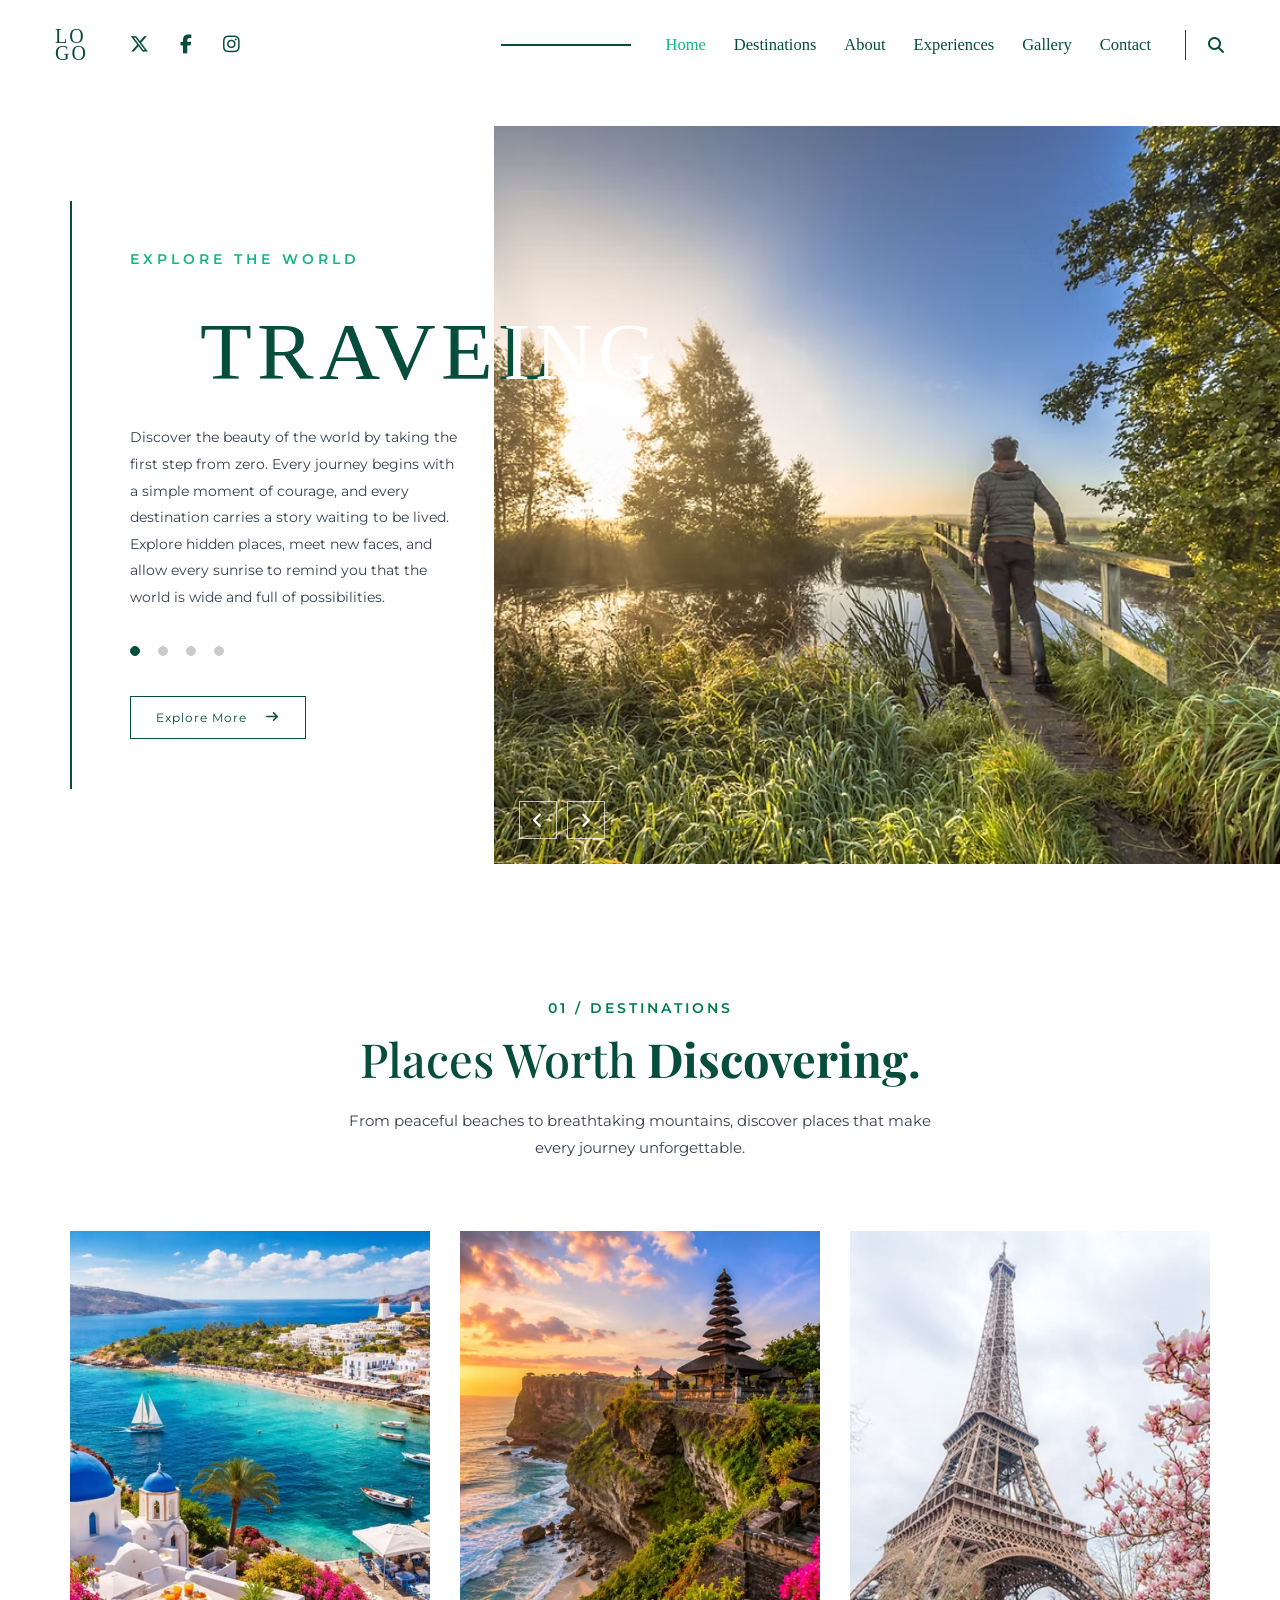
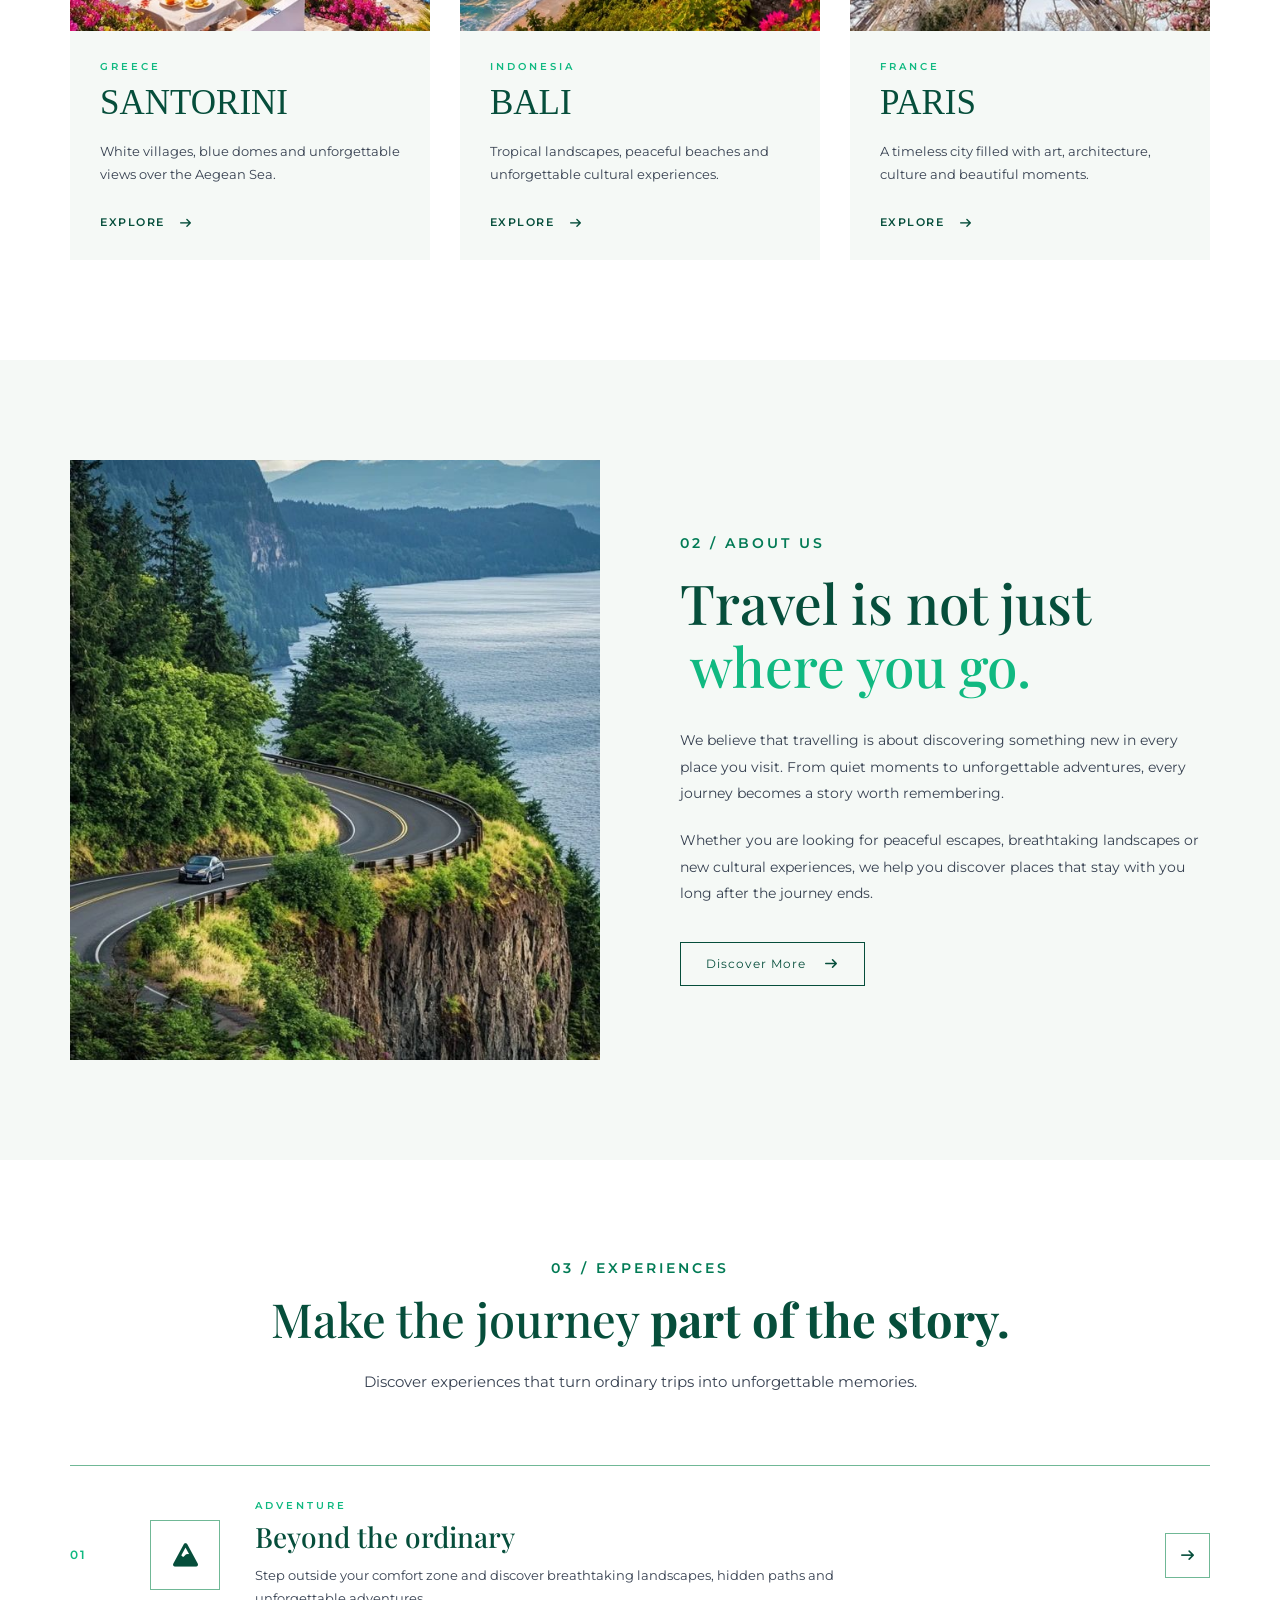
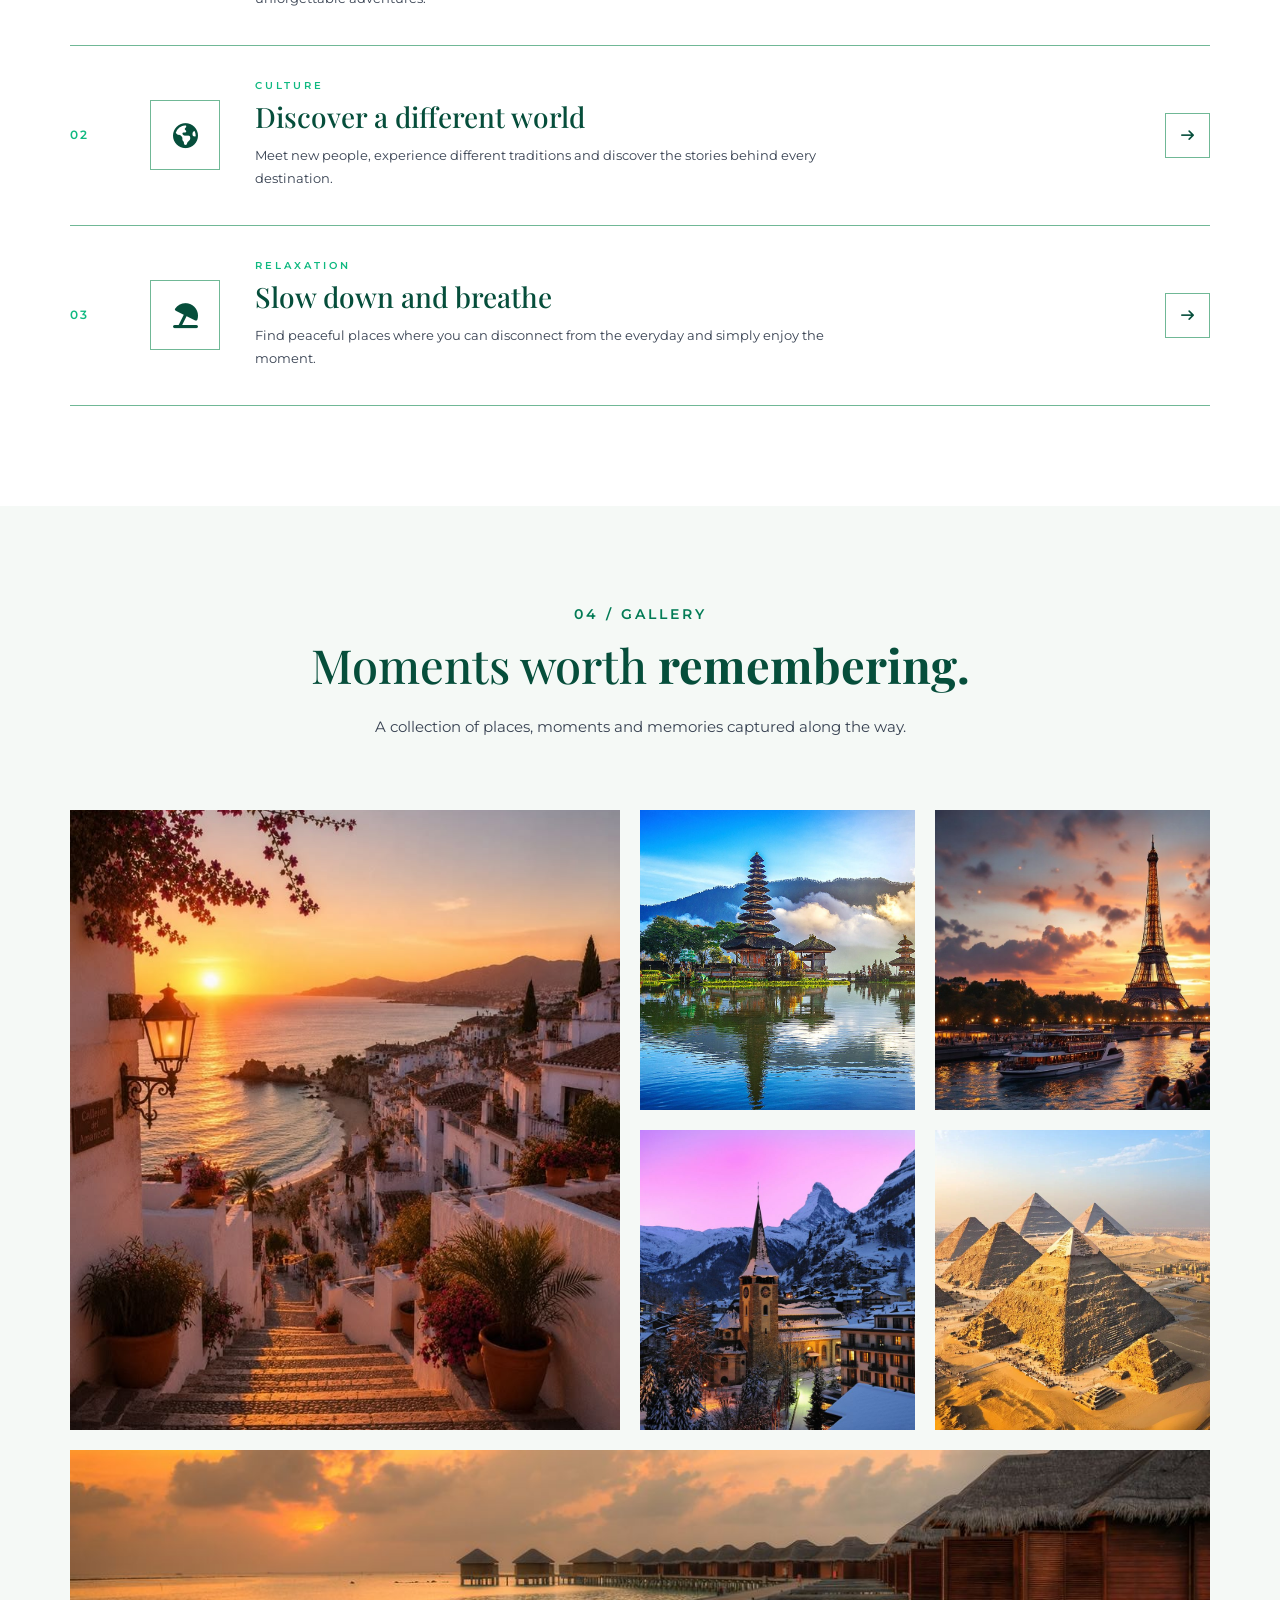
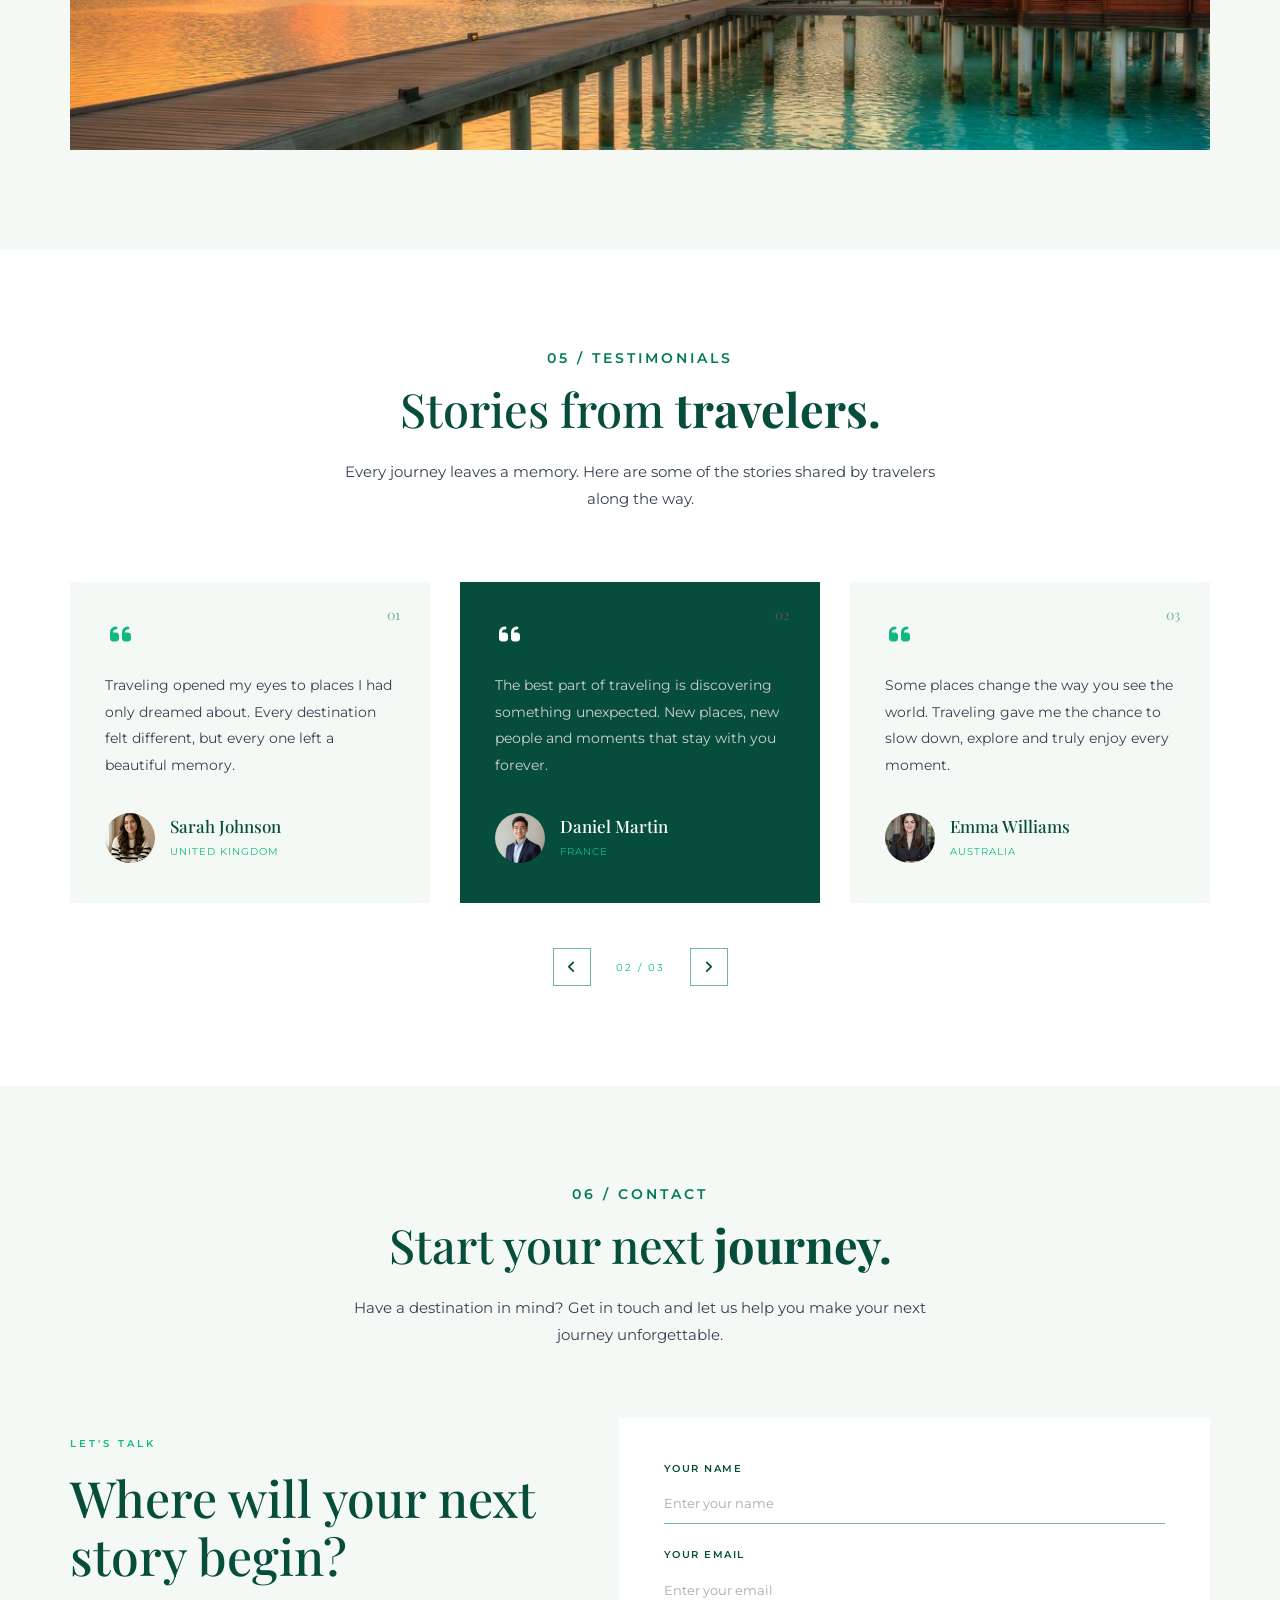
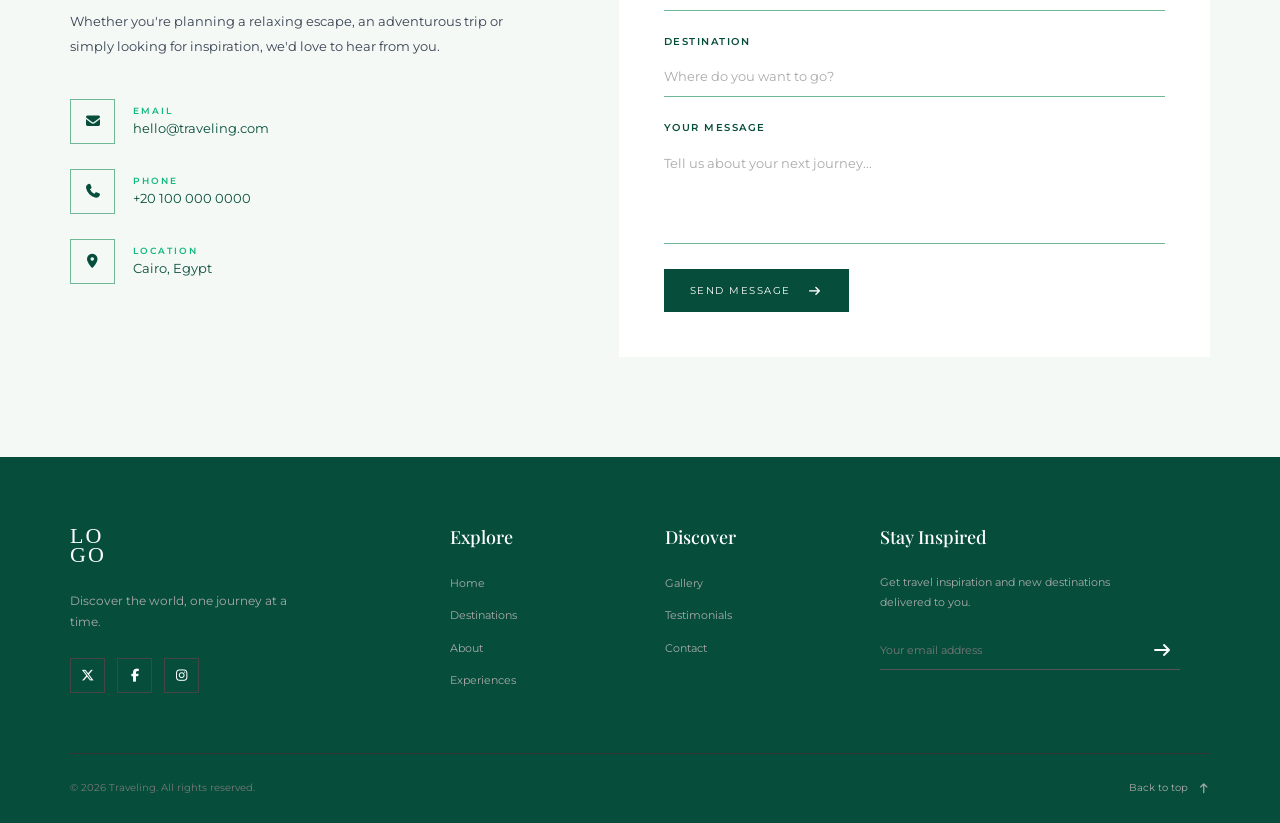
==== index.html @ 24642ce4 "Add files via upload" ====
<!DOCTYPE html>
<html lang="en">

<head>
    <meta charset="UTF-8">
    <meta name="description" content="Travelling Website - Explore the World">
    <meta name="viewport" content="width=device-width, initial-scale=1">
    <title>Travelling Website</title>
    <link rel="stylesheet" href="Css/normalize.css">
    <link rel="stylesheet" href="Css/all.min.css">
    <link rel="stylesheet" href="Css/style.css">
    <link rel="stylesheet" href="Css/mediaquery.css">
    <link rel="icon" href="images/flight.png">
    <link rel="preconnect" href="https://fonts.googleapis.com">
    <link rel="preconnect" href="https://fonts.gstatic.com" crossorigin>
    <link
        href="https://fonts.googleapis.com/css2?family=Montserrat:wght@400;500;600;700&family=Playfair+Display:wght@500;600;700&display=swap"
        rel="stylesheet">
</head>

<body>
    <!--Nav Bar-->
    <header>
        <div class="container">
            <div class="logo-bar">
                <a href="#" class="logo">LO<span>GO</span></a>
                <div class="social-menu">
                    <i class="fa-solid fa-bars social-toggle"></i>
                    <div class="social-icons">
                        <a href="#" aria-label="Twitter"><i class="fa-brands fa-x-twitter"></i></a>
                        <a href="#" aria-label="Facebook"><i class="fa-brands fa-facebook-f"></i></a>
                        <a href="#" aria-label="Instagram"><i class="fa-brands fa-instagram"></i></a>
                    </div>
                </div>
            </div>

            <nav>
                <i class="fa-solid fa-bars toggle-menu"></i>
                <ul>
                    <li><a href="#home" class="active">Home</a></li>
                    <li><a href="#destinations">Destinations</a></li>
                    <li><a href="#about">About</a></li>
                    <li><a href="#experiences">Experiences</a></li>
                    <li><a href="#gallery">Gallery</a></li>
                    <li><a href="#contact">Contact</a></li>
                </ul>
                <div class="search">
                    <i class="fas fa-search"></i>
                </div>
            </nav>
        </div>
    </header>

    <!--Landing-->
    <div class="landing" id="home">
        <div class="landing-content">
            <div class="landing-text">
                <span class="landing-subtitle">Explore the world</span>
                <h1>
                    <span class="travel-word">Travel</span><span class="ing-word">ing</span>
                </h1>
                <p>Discover the beauty of the world by taking the first step from zero. Every journey begins with a
                    simple moment of courage, and every destination carries a story waiting to be lived. Explore hidden
                    places, meet new faces, and allow every sunrise to remind you that the world is wide and full of
                    possibilities.</p>

                <ul class="bullets">
                    <li class="active"></li>
                    <li></li>
                    <li></li>
                    <li></li>
                </ul>

                <a href="#destinations" class="main-button">
                    Explore More
                    <i class="fas fa-arrow-right"></i>
                </a>
            </div>

            <div class="landing-image">
                <img src="images/Travel Photo2.avif" alt="Beautiful travel destination">
                <div class="image-arrows">
                    <i class="fas fa-angle-left change-background fa-2x"></i>
                    <i class="fas fa-angle-right change-background fa-2x"></i>
                </div>
            </div>
        </div>
    </div>

    <!--Destination-->
    <div class="destinations" id="destinations">
        <div class="container">
            <div class="main-heading">
                <span>01 / DESTINATIONS</span>
                <h2>Places Worth <strong>Discovering.</strong></h2>
                <p>From peaceful beaches to breathtaking mountains, discover places that make every journey
                    unforgettable.</p>
            </div>

            <div class="destinations-content">
                <div class="destination-card">
                    <div class="destination-image">
                        <img src="images/Santorini.jpg" alt="Santorini Greece">
                    </div>
                    <div class="destination-info">
                        <span>Greece</span>
                        <h3>Santorini</h3>
                        <p>White villages, blue domes and unforgettable views over the Aegean Sea.</p>
                        <a href="https://www.getyourguide.com/en-gb/santorini-l753/" target="_blank"
                            rel="noopener noreferrer">
                            Explore <i class="fas fa-arrow-right"></i>
                        </a>
                    </div>
                </div>

                <div class="destination-card">
                    <div class="destination-image">
                        <img src="images/Bali.jpg" alt="Bali Indonesia">
                    </div>
                    <div class="destination-info">
                        <span>Indonesia</span>
                        <h3>Bali</h3>
                        <p>Tropical landscapes, peaceful beaches and unforgettable cultural experiences.</p>
                        <a href="https://www.getyourguide.com/en-gb/bali-l347/" target="_blank"
                            rel="noopener noreferrer">
                            Explore <i class="fas fa-arrow-right"></i>
                        </a>
                    </div>
                </div>

                <div class="destination-card">
                    <div class="destination-image">
                        <img src="images/France.jpg" alt="Paris France">
                    </div>
                    <div class="destination-info">
                        <span>France</span>
                        <h3>Paris</h3>
                        <p>A timeless city filled with art, architecture, culture and beautiful moments.</p>
                        <a href="https://www.getyourguide.com/en-gb/paris-l16/" target="_blank"
                            rel="noopener noreferrer">
                            Explore <i class="fas fa-arrow-right"></i>
                        </a>
                    </div>
                </div>
            </div>
        </div>
    </div>

    <!--About-->
    <div class="about" id="about">
        <div class="container">
            <div class="about-content">
                <div class="about-image">
                    <img src="images/about.jpg" alt="Travel landscape">
                </div>
                <div class="about-text">
                    <span class="about-label">02 / ABOUT US</span>
                    <h2>Travel is not just <strong>where you go.</strong></h2>
                    <p>We believe that travelling is about discovering something new in every place you visit. From
                        quiet moments to unforgettable adventures, every journey becomes a story worth remembering.</p>
                    <p>Whether you are looking for peaceful escapes, breathtaking landscapes or new cultural
                        experiences, we help you discover places that stay with you long after the journey ends.</p>
                    <a href="#experiences" class="about-button">
                        Discover More <i class="fas fa-arrow-right"></i>
                    </a>
                </div>
            </div>
        </div>
    </div>

    <!--Experience-->
    <div class="experiences" id="experiences">
        <div class="container">
            <div class="main-heading">
                <span>03 / EXPERIENCES</span>
                <h2>Make the journey <strong>part of the story.</strong></h2>
                <p>Discover experiences that turn ordinary trips into unforgettable memories.</p>
            </div>
            <div class="experiences-content">
                <div class="experience-item">
                    <span class="experience-number">01</span>
                    <div class="experience-icon">
                        <i class="fas fa-mountain"></i>
                    </div>
                    <div class="experience-info">
                        <span>Adventure</span>
                        <h3>Beyond the ordinary</h3>
                        <p>Step outside your comfort zone and discover breathtaking landscapes, hidden paths and
                            unforgettable adventures.</p>
                    </div>
                    <a href="#" class="experience-arrow" aria-label="Read more about adventure">
                        <i class="fas fa-arrow-right"></i>
                    </a>
                </div>

                <div class="experience-item">
                    <span class="experience-number">02</span>
                    <div class="experience-icon">
                        <i class="fas fa-earth-americas"></i>
                    </div>
                    <div class="experience-info">
                        <span>Culture</span>
                        <h3>Discover a different world</h3>
                        <p>Meet new people, experience different traditions and discover the stories behind every
                            destination.</p>
                    </div>
                    <a href="#" class="experience-arrow" aria-label="Read more about culture">
                        <i class="fas fa-arrow-right"></i>
                    </a>
                </div>

                <div class="experience-item">
                    <span class="experience-number">03</span>
                    <div class="experience-icon">
                        <i class="fas fa-umbrella-beach"></i>
                    </div>
                    <div class="experience-info">
                        <span>Relaxation</span>
                        <h3>Slow down and breathe</h3>
                        <p>Find peaceful places where you can disconnect from the everyday and simply enjoy the moment.
                        </p>
                    </div>
                    <a href="#" class="experience-arrow" aria-label="Read more about relaxation">
                        <i class="fas fa-arrow-right"></i>
                    </a>
                </div>
            </div>
        </div>
    </div>

    <!--Gallery-->
    <div class="gallery" id="gallery">
        <div class="container">
            <div class="main-heading">
                <span>04 / GALLERY</span>
                <h2>Moments worth <strong>remembering.</strong></h2>
                <p>A collection of places, moments and memories captured along the way.</p>
            </div>

            <div class="gallery-content">
                <div class="gallery-item gallery-large">
                    <img src="images/gallery1.jpg" alt="Santorini Greece">
                    <div class="gallery-overlay">
                        <span>Greece</span>
                        <h3>Santorini</h3>
                        <i class="fas fa-arrow-right"></i>
                    </div>
                </div>

                <div class="gallery-item">
                    <img src="images/gallery2.jpg" alt="Bali Indonesia">
                    <div class="gallery-overlay">
                        <span>Indonesia</span>
                        <h3>Bali</h3>
                        <i class="fas fa-arrow-right"></i>
                    </div>
                </div>

                <div class="gallery-item">
                    <img src="images/gallery3.jpg" alt="Paris France">
                    <div class="gallery-overlay">
                        <span>France</span>
                        <h3>Paris</h3>
                        <i class="fas fa-arrow-right"></i>
                    </div>
                </div>

                <div class="gallery-item">
                    <img src="images/gallery4.jpg" alt="Swiss Alps Switzerland">
                    <div class="gallery-overlay">
                        <span>Switzerland</span>
                        <h3>Swiss Alps</h3>
                        <i class="fas fa-arrow-right"></i>
                    </div>
                </div>

                <div class="gallery-item">
                    <img src="images/gallery6.jpg" alt="Pyramids of Giza Egypt">
                    <div class="gallery-overlay">
                        <span>Egypt</span>
                        <h3>Pyramids of Giza</h3>
                        <i class="fas fa-arrow-right"></i>
                    </div>
                </div>

                <div class="gallery-item gallery-wide">
                    <img src="images/gallery5.jpg" alt="Maldives tropical beach">
                    <div class="gallery-overlay">
                        <span>Maldives</span>
                        <h3>Island Escape</h3>
                        <i class="fas fa-arrow-right"></i>
                    </div>
                </div>
            </div>
        </div>
    </div>

    <!--testimonials-->
    <div class="testimonials" id="testimonials">
        <div class="container">
            <div class="main-heading">
                <span>05 / TESTIMONIALS</span>
                <h2>Stories from <strong>travelers.</strong></h2>
                <p>Every journey leaves a memory. Here are some of the stories shared by travelers along the way.</p>
            </div>

            <div class="testimonials-content">
                <div class="testimonial-card">
                    <div class="testimonial-number">01</div>
                    <div class="testimonial-quote">
                        <i class="fas fa-quote-left"></i>
                    </div>
                    <p class="testimonial-text">Traveling opened my eyes to places I had only dreamed about. Every
                        destination felt different, but every one left a beautiful memory.</p>
                    <div class="testimonial-person">
                        <div class="testimonial-image">
                            <img src="images/sara.jpg" alt="Sarah Johnson">
                        </div>
                        <div class="testimonial-info">
                            <h3>Sarah Johnson</h3>
                            <span>United Kingdom</span>
                        </div>
                    </div>
                </div>

                <div class="testimonial-card active">
                    <div class="testimonial-number">02</div>
                    <div class="testimonial-quote">
                        <i class="fas fa-quote-left"></i>
                    </div>
                    <p class="testimonial-text">The best part of traveling is discovering something unexpected. New
                        places, new people and moments that stay with you forever.</p>
                    <div class="testimonial-person">
                        <div class="testimonial-image">
                            <img src="images/daniel.jpg" alt="Daniel Martin">
                        </div>
                        <div class="testimonial-info">
                            <h3>Daniel Martin</h3>
                            <span>France</span>
                        </div>
                    </div>
                </div>

                <div class="testimonial-card">
                    <div class="testimonial-number">03</div>
                    <div class="testimonial-quote">
                        <i class="fas fa-quote-left"></i>
                    </div>
                    <p class="testimonial-text">Some places change the way you see the world. Traveling gave me the
                        chance to slow down, explore and truly enjoy every moment.</p>
                    <div class="testimonial-person">
                        <div class="testimonial-image">
                            <img src="images/emma.jpg" alt="Emma Williams">
                        </div>
                        <div class="testimonial-info">
                            <h3>Emma Williams</h3>
                            <span>Australia</span>
                        </div>
                    </div>
                </div>
            </div>

            <div class="testimonial-arrows">
                <i class="fas fa-angle-left"></i>
                <span>02 / 03</span>
                <i class="fas fa-angle-right"></i>
            </div>
        </div>
    </div>

    <!--Contact-->
    <div class="contact" id="contact">
        <div class="container">
            <div class="main-heading">
                <span>06 / CONTACT</span>
                <h2>Start your next <strong>journey.</strong></h2>
                <p>Have a destination in mind? Get in touch and let us help you make your next journey unforgettable.
                </p>
            </div>

            <div class="contact-content">
                <div class="contact-info">
                    <span class="contact-label">LET'S TALK</span>
                    <h3>Where will your <strong>next story</strong> begin?</h3>
                    <p>Whether you're planning a relaxing escape, an adventurous trip or simply looking for inspiration,
                        we'd love to hear from you.</p>

                    <div class="contact-details">
                        <div class="contact-detail">
                            <div class="contact-icon">
                                <i class="fas fa-envelope"></i>
                            </div>
                            <div>
                                <span>Email</span>
                                <a href="mailto:hello@traveling.com">hello@traveling.com</a>
                            </div>
                        </div>

                        <div class="contact-detail">
                            <div class="contact-icon">
                                <i class="fas fa-phone"></i>
                            </div>
                            <div>
                                <span>Phone</span>
                                <a href="tel:+201000000000">+20 100 000 0000</a>
                            </div>
                        </div>

                        <div class="contact-detail">
                            <div class="contact-icon">
                                <i class="fas fa-location-dot"></i>
                            </div>
                            <div>
                                <span>Location</span>
                                <p>Cairo, Egypt</p>
                            </div>
                        </div>
                    </div>
                </div>

                <div class="contact-form">
                    <form>
                        <div class="form-group">
                            <label for="name">Your Name</label>
                            <input type="text" id="name" name="name" placeholder="Enter your name" required>
                        </div>

                        <div class="form-group">
                            <label for="email">Your Email</label>
                            <input type="email" id="email" name="email" placeholder="Enter your email" required>
                        </div>

                        <div class="form-group">
                            <label for="destination">Destination</label>
                            <input type="text" id="destination" name="destination"
                                placeholder="Where do you want to go?">
                        </div>

                        <div class="form-group">
                            <label for="message">Your Message</label>
                            <textarea id="message" name="message" rows="5"
                                placeholder="Tell us about your next journey..." required></textarea>
                        </div>

                        <button type="submit" class="contact-button">
                            Send Message <i class="fas fa-arrow-right"></i>
                        </button>
                    </form>
                </div>
            </div>
        </div>
    </div>

    <!--Footer-->
    <footer class="footer">
        <div class="container">
            <div class="footer-content">
                <div class="footer-brand">
                    <a href="#home" class="footer-logo">LO<span>GO</span></a>
                    <p>Discover the world, one journey at a time.</p>
                    <div class="footer-social">
                        <a href="#" aria-label="Twitter"><i class="fa-brands fa-x-twitter"></i></a>
                        <a href="#" aria-label="Facebook"><i class="fa-brands fa-facebook-f"></i></a>
                        <a href="#" aria-label="Instagram"><i class="fa-brands fa-instagram"></i></a>
                    </div>
                </div>

                <div class="footer-links">
                    <h3>Explore</h3>
                    <ul>
                        <li><a href="#home">Home</a></li>
                        <li><a href="#destinations">Destinations</a></li>
                        <li><a href="#about">About</a></li>
                        <li><a href="#experiences">Experiences</a></li>
                    </ul>
                </div>

                <div class="footer-links">
                    <h3>Discover</h3>
                    <ul>
                        <li><a href="#gallery">Gallery</a></li>
                        <li><a href="#testimonials">Testimonials</a></li>
                        <li><a href="#contact">Contact</a></li>
                    </ul>
                </div>

                <div class="footer-newsletter">
                    <h3>Stay Inspired</h3>
                    <p>Get travel inspiration and new destinations delivered to you.</p>
                    <form>
                        <div class="newsletter-input">
                            <input type="email" placeholder="Your email address" required>
                            <button type="submit" aria-label="Subscribe">
                                <i class="fas fa-arrow-right"></i>
                            </button>
                        </div>
                    </form>
                </div>
            </div>

            <div class="footer-bottom">
                <p>&copy; 2026 Traveling. All rights reserved.</p>
                <a href="#home">Back to top <i class="fas fa-arrow-up"></i></a>
            </div>
        </div>
    </footer>

</body>

</html>
---- Css/style.css ----
* {
  margin: 0;
  padding: 0;
  box-sizing: border-box;
}

:root {
  --main-color: #027b55;
  --second-color: #10B981;
  --dark-color: #064E3B;
  --text-color: #374151;
  --white-color: #ffffff;
  --section-background: #f5f9f6;
  --border-color: #70b896;
  --light-gray: #DCFCE7;
  --main-duration: 0.3s;
  --section-padding: 100px;
}

html {
  scroll-behavior: smooth;
}

body {
  font-family: "Montserrat", sans-serif;
  color: var(--dark-color);
  background-color: var(--white-color);
}

a {
  text-decoration: none;
}

ul {
  list-style: none;
  margin: 0;
  padding: 0;
}

button,
input,
textarea {
  font-family: inherit;
}

.container {
  padding-left: 15px;
  padding-right: 15px;
  margin-left: auto;
  margin-right: auto;
  max-width: 100%;
}

.main-heading {
  text-align: center;
  margin-bottom: 70px;
}

.main-heading>span {
  display: block;
  color: var(--main-color);
  font-size: 14px;
  font-weight: 600;
  letter-spacing: 3px;
  margin-bottom: 15px;
}

.main-heading h2 {
  color: var(--dark-color);
  font-family: "Playfair Display", serif;
  font-size: 47px;
  font-weight: 500;
  line-height: 1.2;
  margin-bottom: 20px;
}

.main-heading p {
  color: var(--text-color);
  max-width: 600px;
  margin-left: auto;
  margin-right: auto;
  font-size: 15px;
  line-height: 1.8;
}

header {
  width: 100%;
  position: absolute;
  top: 0;
  left: 0;
  z-index: 9999;
}

header .container {
  min-height: 90px;
  display: flex;
  justify-content: space-between;
  align-items: center;
}

header .logo-bar {
  display: flex;
  align-items: center;
  gap: 40px;
}

header .logo {
  color: var(--dark-color);
  font-family: "Times New Roman", serif;
  font-size: 20px;
  line-height: 0.85;
  letter-spacing: 2px;
}

header .logo span {
  display: block;
}

header .social-icons {
  display: flex;
  align-items: center;
  gap: 22px;
}

header .social-icons a {
  color: var(--dark-color);
  font-size: 19px;
  transition: var(--main-duration);
}

header .social-icons a:hover {
  color: var(--second-color);
}

header .social-menu .social-toggle {
  display: none;
}

header nav {
  display: flex;
  align-items: center;
}

header nav ul {
  display: flex;
  align-items: center;
}

header nav ul li a {
  display: block;
  color: var(--dark-color);
  font-family: "Times New Roman", serif;
  font-size: 16.5px;
  padding: 35px 14px;
  position: relative;
  transition: var(--main-duration);
}

header nav ul li a:hover,
header nav ul li a.active {
  color: var(--second-color);
}

header nav::before {
  content: "";
  width: 130px;
  height: 1.5px;
  background-color: var(--dark-color);
  margin-right: 20px;
}

header nav .search {
  width: 40px;
  height: 30px;
  margin-left: 20px;
  padding-left: 20px;
  border-left: 1px solid var(--dark-color);
  display: flex;
  justify-content: flex-end;
  align-items: center;
}

header nav .search i {
  color: var(--dark-color);
  font-size: 16px;
  transition: var(--main-duration);
}

header nav .search i:hover {
  color: var(--second-color);
}

header nav .toggle-menu {
  display: none;
}

.landing {
  min-height: 100vh;
  padding-top: 90px;
  overflow: hidden;
  position: relative;
}

.landing .landing-content {
  width: calc(100% - 70px);
  margin-left: 70px;
  min-height: calc(100vh - 90px);
  display: flex;
  align-items: center;
  position: relative;
  z-index: 2;
}

.landing-text {
  width: 35%;
  max-width: 35%;
  margin-left: 0;
  padding-left: 60px;
  padding-right: 30px;
  position: relative;
  z-index: 5;
}

.landing-content .landing-text::before {
  content: "";
  width: 1.5px;
  height: calc(100% + 100px);
  position: absolute;
  left: 0;
  top: -50px;
  background-color: var(--dark-color);
  z-index: 6;
}

.landing-subtitle {
  display: block;
  color: var(--second-color);
  margin-bottom: 20px;
  font-size: 14px;
  text-transform: uppercase;
  font-weight: 600;
  letter-spacing: 4px;
}

.landing-text h1 {
  color: var(--dark-color);
  padding-left: 70px;
  font-size: 100px;
  font-weight: 400;
  line-height: 0.8;
  letter-spacing: 5px;
  font-family: "Times New Roman", serif;
  text-transform: uppercase;
  position: relative;
  margin-bottom: 40px;
  z-index: 5;
  white-space: nowrap;
}

.landing-text h1 .travel-word {
  color: var(--dark-color);
  display: inline-block;
  transform: scaleX(1.06);
  transform-origin: left center;
}

.landing-text h1 .ing-word {
  color: var(--white-color);
  position: absolute;
  left: calc(40px + 100%);
  top: 0;
  z-index: 10;
  pointer-events: none;
}

.landing-text p {
  color: var(--text-color);
  width: 100%;
  margin-bottom: 35px;
  max-width: 470px;
  font-size: 14px;
  line-height: 1.9;
}

.landing .bullets {
  display: flex;
  align-items: center;
  gap: 18px;
  margin-bottom: 40px;
}

.landing .bullets li {
  width: 10px;
  height: 10px;
  background-color: #cacaca;
  border: 1px solid #cacaca;
  border-radius: 50%;
  transition: var(--main-duration);
}

.landing .bullets li.active {
  background-color: var(--dark-color);
  border-color: var(--dark-color);
}

.landing .main-button {
  display: inline-flex;
  align-items: center;
  gap: 18px;
  color: var(--dark-color);
  background-color: transparent;
  border: 1px solid var(--dark-color);
  padding: 14px 25px;
  font-size: 12px;
  letter-spacing: 1px;
  transition: var(--main-duration);
}

.landing .main-button i {
  font-size: 12px;
  transition: var(--main-duration);
}

.landing .main-button:hover {
  background-color: var(--dark-color);
  color: var(--white-color);
  border-color: transparent;
  box-shadow: 0 0 10px rgba(17, 17, 17, 0.5);
}

.landing .main-button:hover i {
  transform: translateX(5px);
}

.landing .landing-image {
  width: 65%;
  height: 82vh;
  position: relative;
  z-index: 1;
  overflow: hidden;
  margin-left: auto;
}

.landing-image img {
  width: 100%;
  height: 100%;
  display: block;
  object-fit: cover;
}

.landing-image .image-arrows {
  position: absolute;
  bottom: 25px;
  left: 25px;
  display: flex;
  align-items: center;
  gap: 10px;
  z-index: 2;
}

.landing-image .image-arrows i {
  width: 38px;
  height: 38px;
  display: flex;
  justify-content: center;
  align-items: center;
  color: var(--white-color);
  border: 1px solid rgba(255, 255, 255, 0.7);
  font-size: 18px;
  cursor: pointer;
  transition: var(--main-duration);
}

.landing-image .image-arrows i:hover {
  background-color: var(--white-color);
  color: var(--dark-color);
}

/* Destinations */
.destinations {
  padding-top: var(--section-padding);
  padding-bottom: var(--section-padding);
  background-color: var(--white-color);
}

.destinations .container {
  width: 1170px;
}

.destinations-content {
  display: flex;
  align-items: stretch;
  gap: 30px;
}

.destination-card {
  width: calc((100% - 60px) / 3);
  background-color: var(--section-background);
  position: relative;
  overflow: hidden;
  transition: var(--main-duration);
}

.destination-card:hover {
  transform: translateY(-8px);
}

.destination-image {
  width: 100%;
  height: 400px;
  overflow: hidden;
}

.destination-image img {
  width: 100%;
  height: 100%;
  display: block;
  object-fit: cover;
  transition: 0.5s;
}

.destination-card:hover .destination-image img {
  transform: scale(1.05);
}

.destination-info {
  padding: 30px;
}

.destination-info>span {
  display: block;
  color: var(--second-color);
  font-size: 10px;
  font-weight: 600;
  letter-spacing: 3px;
  text-transform: uppercase;
  margin-bottom: 12px;
}

.destination-info h3 {
  color: var(--dark-color);
  font-family: "Times New Roman", serif;
  font-size: 35px;
  font-weight: 400;
  line-height: 1;
  text-transform: uppercase;
  margin-bottom: 20px;
}

.destination-info p {
  color: var(--text-color);
  font-size: 13px;
  line-height: 1.8;
  margin-bottom: 25px;
}

.destination-info a {
  display: inline-flex;
  align-items: center;
  gap: 15px;
  color: var(--dark-color);
  font-size: 11px;
  font-weight: 600;
  letter-spacing: 1.5px;
  text-transform: uppercase;
  transition: var(--main-duration);
}

.destination-info a i {
  font-size: 11px;
  transition: var(--main-duration);
}

.destination-info a:hover {
  color: var(--second-color);
}

.destination-info a:hover i {
  transform: translateX(5px);
}

/* About */
.about {
  padding-top: var(--section-padding);
  padding-bottom: var(--section-padding);
  background-color: var(--section-background);
  overflow: hidden;
}

.about .container {
  width: 1170px;
}

.about-content {
  display: flex;
  align-items: center;
  gap: 80px;
}

.about-image {
  width: 50%;
  height: 600px;
  position: relative;
  overflow: hidden;
}

.about-image img {
  width: 100%;
  height: 100%;
  display: block;
  object-fit: cover;
  transition: 0.5s;
}

.about-image:hover img {
  transform: scale(1.04);
}

.about-text {
  width: 50%;
}

.about-label {
  display: block;
  color: var(--main-color);
  font-size: 14px;
  font-weight: 600;
  letter-spacing: 3px;
  margin-bottom: 20px;
}

.about-text h2 {
  color: var(--dark-color);
  font-family: "Playfair Display", serif;
  font-size: 55px;
  font-weight: 500;
  line-height: 1.15;
  margin-bottom: 30px;
}

.about-text h2 strong {
  font-weight: 500;
  padding-left: 10px;
  color: var(--second-color);
}

.about-text p {
  color: var(--text-color);
  font-size: 14px;
  line-height: 1.9;
  margin-bottom: 20px;
  max-width: 520px;
}

.about-button {
  display: inline-flex;
  align-items: center;
  gap: 18px;
  margin-top: 15px;
  padding: 14px 25px;
  border: 1px solid var(--dark-color);
  color: var(--dark-color);
  font-size: 12px;
  letter-spacing: 1px;
  transition: var(--main-duration);
}

.about-button i {
  font-size: 12px;
  transition: var(--main-duration);
}

.about-button:hover {
  background-color: var(--dark-color);
  color: var(--white-color);
}

.about-button:hover i {
  transform: translateX(5px);
}

/* Experiences */
.experiences {
  padding-top: var(--section-padding);
  padding-bottom: var(--section-padding);
  background-color: var(--white-color);
}

.experiences .container {
  width: 1170px;
}

.experiences-content {
  border-top: 1px solid var(--border-color);
}

.experience-item {
  min-height: 180px;
  display: flex;
  align-items: center;
  gap: 35px;
  padding: 30px 0;
  border-bottom: 1px solid var(--border-color);
  position: relative;
  transition: var(--main-duration);
}

.experience-number {
  width: 45px;
  color: var(--second-color);
  font-size: 12px;
  font-weight: 600;
  letter-spacing: 2px;
}

.experience-icon {
  width: 70px;
  height: 70px;
  flex-shrink: 0;
  display: flex;
  justify-content: center;
  align-items: center;
  border: 1px solid var(--border-color);
  color: var(--dark-color);
  font-size: 25px;
  transition: var(--main-duration);
}

.experience-info {
  flex: 1;
}

.experience-info>span {
  display: block;
  color: var(--second-color);
  font-size: 10px;
  font-weight: 600;
  letter-spacing: 3px;
  text-transform: uppercase;
  margin-bottom: 10px;
}

.experience-info h3 {
  color: var(--dark-color);
  font-family: "Playfair Display", serif;
  font-size: 28px;
  font-weight: 500;
  margin-bottom: 10px;
}

.experience-info p {
  color: var(--text-color);
  max-width: 600px;
  font-size: 13px;
  line-height: 1.8;
}

.experience-arrow {
  width: 45px;
  height: 45px;
  flex-shrink: 0;
  display: flex;
  justify-content: center;
  align-items: center;
  border: 1px solid var(--border-color);
  color: var(--dark-color);
  transition: var(--main-duration);
}

.experience-arrow i {
  font-size: 13px;
  transition: var(--main-duration);
}

.experience-item:hover .experience-icon {
  background-color: var(--dark-color);
  color: var(--white-color);
  border-color: var(--dark-color);
}

.experience-item:hover .experience-arrow {
  background-color: var(--dark-color);
  color: var(--white-color);
  border-color: var(--dark-color);
}

.experience-item:hover .experience-arrow i {
  transform: translateX(4px);
}

/* Gallery */
.gallery {
  padding-top: var(--section-padding);
  padding-bottom: var(--section-padding);
  background-color: var(--section-background);
  overflow: hidden;
}

.gallery .container {
  width: 1170px;
}

.gallery-content {
  display: grid;
  grid-template-columns: 2fr 1fr 1fr;
  grid-template-rows: repeat(3, 300px);
  gap: 20px;
}

.gallery-item {
  position: relative;
  overflow: hidden;
  background-color: var(--light-gray);
}

.gallery-item.gallery-large {
  grid-row: span 2;
}

.gallery-item.gallery-wide {
  grid-column: 1 / -1;
}

.gallery-item img {
  width: 100%;
  height: 100%;
  display: block;
  object-fit: cover;
  transition: 0.6s;
}

.gallery-overlay {
  position: absolute;
  left: 0;
  bottom: 0;
  width: 100%;
  padding: 25px;
  background: linear-gradient(transparent, rgba(0, 0, 0, 0.75));
  color: var(--white-color);
  transform: translateY(100%);
  transition: var(--main-duration);
}

.gallery-item:hover .gallery-overlay {
  transform: translateY(0);
}

.gallery-item:hover img {
  transform: scale(1.06);
}

.gallery-overlay span {
  display: block;
  font-size: 9px;
  font-weight: 600;
  letter-spacing: 3px;
  text-transform: uppercase;
  margin-bottom: 8px;
}

.gallery-overlay h3 {
  font-family: "Playfair Display", serif;
  font-size: 25px;
  font-weight: 500;
  margin-bottom: 10px;
}

.gallery-overlay i {
  font-size: 12px;
  transition: var(--main-duration);
}

.gallery-item:hover .gallery-overlay i {
  transform: translateX(5px);
}

/* Testimonials */
.testimonials {
  padding-top: var(--section-padding);
  padding-bottom: var(--section-padding);
  background-color: var(--white-color);
  overflow: hidden;
}

.testimonials .container {
  width: 1170px;
}

.testimonials-content {
  display: flex;
  gap: 30px;
  align-items: stretch;
}

.testimonial-card {
  width: calc((100% - 60px) / 3);
  padding: 40px 35px;
  background-color: var(--section-background);
  position: relative;
  transition: var(--main-duration);
}

.testimonial-card.active {
  background-color: var(--dark-color);
  color: var(--white-color);
}

.testimonial-card:hover {
  transform: translateY(-8px);
}

.testimonial-number {
  position: absolute;
  top: 25px;
  right: 30px;
  color: var(--border-color);
  font-family: "Playfair Display", serif;
  font-size: 14px;
}

.testimonial-card.active .testimonial-number {
  color: #555555;
}

.testimonial-quote {
  margin-bottom: 25px;
}

.testimonial-quote i {
  color: var(--second-color);
  font-size: 24px;
}

.testimonial-card.active .testimonial-quote i {
  color: var(--white-color);
}

.testimonial-text {
  color: var(--text-color);
  font-size: 14px;
  line-height: 1.9;
  margin-bottom: 35px;
}

.testimonial-card.active .testimonial-text {
  color: #d0d0d0;
}

.testimonial-person {
  display: flex;
  align-items: center;
  gap: 15px;
}

.testimonial-image {
  width: 50px;
  height: 50px;
  flex-shrink: 0;
  overflow: hidden;
  border-radius: 50%;
}

.testimonial-image img {
  width: 100%;
  height: 100%;
  display: block;
  object-fit: cover;
}

.testimonial-info h3 {
  color: var(--dark-color);
  font-family: "Playfair Display", serif;
  font-size: 17px;
  font-weight: 500;
  margin-bottom: 5px;
}

.testimonial-card.active .testimonial-info h3 {
  color: var(--white-color);
}

.testimonial-info span {
  color: var(--second-color);
  font-size: 10px;
  letter-spacing: 1px;
  text-transform: uppercase;
}

.testimonial-arrows {
  margin-top: 45px;
  display: flex;
  align-items: center;
  justify-content: center;
  gap: 25px;
}

.testimonial-arrows i {
  width: 38px;
  height: 38px;
  border: 1px solid var(--border-color);
  display: flex;
  justify-content: center;
  align-items: center;
  color: var(--dark-color);
  font-size: 14px;
  cursor: pointer;
  transition: var(--main-duration);
}

.testimonial-arrows i:hover {
  background-color: var(--dark-color);
  color: var(--white-color);
}

.testimonial-arrows span {
  color: var(--second-color);
  font-size: 10px;
  letter-spacing: 2px;
}

/* Contact */
.contact {
  padding-top: var(--section-padding);
  padding-bottom: var(--section-padding);
  background-color: var(--section-background);
  overflow: hidden;
}

.contact .container {
  width: 1170px;
}

.contact-content {
  display: flex;
  align-items: stretch;
  gap: 70px;
}

.contact-info {
  width: 45%;
  padding: 20px 0;
}

.contact-label {
  display: block;
  color: var(--second-color);
  font-size: 10px;
  font-weight: 600;
  letter-spacing: 3px;
  margin-bottom: 20px;
}

.contact-info h3 {
  color: var(--dark-color);
  font-family: "Playfair Display", serif;
  font-size: 50px;
  font-weight: 500;
  line-height: 1.15;
  margin-bottom: 25px;
}

.contact-info h3 strong {
  font-weight: 500;
}

.contact-info>p {
  color: var(--text-color);
  max-width: 480px;
  font-size: 13px;
  line-height: 1.9;
  margin-bottom: 40px;
}

.contact-details {
  display: flex;
  flex-direction: column;
  gap: 25px;
}

.contact-detail {
  display: flex;
  align-items: center;
  gap: 18px;
}

.contact-icon {
  width: 45px;
  height: 45px;
  border: 1px solid var(--border-color);
  display: flex;
  justify-content: center;
  align-items: center;
  flex-shrink: 0;
}

.contact-icon i {
  color: var(--dark-color);
  font-size: 14px;
}

.contact-detail>div:last-child {
  display: flex;
  flex-direction: column;
  gap: 5px;
}

.contact-detail span {
  color: var(--second-color);
  font-size: 9px;
  font-weight: 600;
  letter-spacing: 2px;
  text-transform: uppercase;
}

.contact-detail a,
.contact-detail p {
  color: var(--dark-color);
  font-size: 13px;
  margin: 0;
  transition: var(--main-duration);
}

.contact-detail a:hover {
  color: var(--second-color);
}

.contact-form {
  width: 55%;
  background-color: var(--white-color);
  padding: 45px;
}

.contact-form form {
  display: flex;
  flex-direction: column;
  gap: 25px;
}

.form-group {
  display: flex;
  flex-direction: column;
  gap: 10px;
}

.form-group label {
  color: var(--dark-color);
  font-size: 10px;
  font-weight: 600;
  letter-spacing: 1.5px;
  text-transform: uppercase;
}

.form-group input,
.form-group textarea {
  width: 100%;
  border: none;
  border-bottom: 1px solid var(--border-color);
  outline: none;
  padding: 12px 0;
  color: var(--dark-color);
  background-color: transparent;
  font-size: 13px;
  transition: var(--main-duration);
}

.form-group textarea {
  min-height: 100px;
  resize: none;
}

.form-group input::placeholder,
.form-group textarea::placeholder {
  color: #aaaaaa;
}

.form-group input:focus,
.form-group textarea:focus {
  border-color: var(--dark-color);
}

.contact-button {
  width: fit-content;
  display: inline-flex;
  align-items: center;
  gap: 18px;
  color: var(--white-color);
  background-color: var(--dark-color);
  border: 1px solid var(--dark-color);
  padding: 15px 25px;
  font-family: inherit;
  font-size: 10px;
  letter-spacing: 1.5px;
  text-transform: uppercase;
  cursor: pointer;
  transition: var(--main-duration);
}

.contact-button i {
  font-size: 11px;
  transition: var(--main-duration);
}

.contact-button:hover {
  background-color: var(--second-color);
  border-color: var(--second-color);
}

.contact-button:hover i {
  transform: translateX(5px);
}

/* Footer */
.footer {
  padding-top: 70px;
  background-color: var(--dark-color);
  color: var(--white-color);
}

.footer .container {
  width: 1170px;
}

.footer-content {
  display: flex;
  justify-content: space-between;
  gap: 50px;
  padding-bottom: 60px;
}

.footer-brand {
  width: 30%;
}

.footer-logo {
  display: inline-block;
  color: var(--white-color);
  font-family: "Times New Roman", serif;
  font-size: 22px;
  line-height: 0.85;
  letter-spacing: 2px;
  margin-bottom: 25px;
}

.footer-logo span {
  display: block;
}

.footer-brand>p {
  max-width: 220px;
  color: #aaaaaa;
  font-size: 12px;
  line-height: 1.8;
  margin-bottom: 25px;
}

.footer-social {
  display: flex;
  align-items: center;
  gap: 12px;
}

.footer-social a {
  width: 35px;
  height: 35px;
  border: 1px solid #444444;
  display: flex;
  justify-content: center;
  align-items: center;
  color: var(--white-color);
  font-size: 13px;
  transition: var(--main-duration);
}

.footer-social a:hover {
  background-color: var(--white-color);
  color: var(--dark-color);
}

.footer-links {
  width: 15%;
}

.footer-links h3,
.footer-newsletter h3 {
  color: var(--white-color);
  font-family: "Playfair Display", serif;
  font-size: 18px;
  font-weight: 500;
  margin-bottom: 25px;
}

.footer-links ul {
  display: flex;
  flex-direction: column;
  gap: 14px;
}

.footer-links ul li a {
  color: #aaaaaa;
  font-size: 11px;
  transition: var(--main-duration);
}

.footer-links ul li a:hover {
  color: var(--white-color);
  padding-left: 5px;
}

.footer-newsletter {
  width: 30%;
}

.footer-newsletter>p {
  color: #aaaaaa;
  font-size: 11px;
  line-height: 1.8;
  max-width: 270px;
  margin-bottom: 20px;
}

.newsletter-input {
  width: 100%;
  max-width: 300px;
  display: flex;
  border-bottom: 1px solid #555555;
}

.newsletter-input input {
  width: 100%;
  border: none;
  outline: none;
  background-color: transparent;
  color: var(--white-color);
  padding: 12px 0;
  font-family: inherit;
  font-size: 11px;
}

.newsletter-input input::placeholder {
  color: #777777;
}

.newsletter-input button {
  width: 40px;
  border: none;
  background-color: transparent;
  color: var(--white-color);
  cursor: pointer;
  transition: var(--main-duration);
}

.newsletter-input button:hover {
  transform: translateX(5px);
}

.footer-bottom {
  min-height: 70px;
  border-top: 1px solid #333333;
  display: flex;
  justify-content: space-between;
  align-items: center;
}

.footer-bottom p {
  color: #777777;
  font-size: 10px;
}

.footer-bottom>a {
  display: flex;
  align-items: center;
  gap: 10px;
  color: #aaaaaa;
  font-size: 10px;
  transition: var(--main-duration);
}

.footer-bottom>a:hover {
  color: var(--white-color);
}

.footer-bottom>a i {
  font-size: 10px;
}
---- Css/mediaquery.css ----
/*Container*/
@media (min-width: 768px) {
  .container {
    width: 750px;
  }
}

@media (min-width: 992px) {
  .container {
    width: 970px;
  }
}

@media (min-width: 1200px) {
  .container {
    width: 1170px;
  }
}

@media (max-width: 991px) {
  .container {
    width: calc(100% - 30px);
  }
}

/*Main-heading*/
@media (min-width: 992px) and (max-width: 1199px) {
  .main-heading {
    margin-bottom: 60px;
  }

  .main-heading>span {
    font-size: 13px;
  }

  .main-heading h2 {
    font-size: 42px;
  }

  .main-heading p {
    font-size: 13px;
  }
}

@media (min-width: 768px) and (max-width: 991px) {
  .main-heading {
    margin-bottom: 50px;
  }

  .main-heading>span {
    font-size: 11px;
    letter-spacing: 3px;
  }

  .main-heading h2 {
    font-size: 38px;
  }

  .main-heading p {
    font-size: 13px;
  }
}

@media (max-width: 767px) {
  .main-heading {
    margin-bottom: 40px;
  }

  .main-heading>span {
    font-size: 10px;
    letter-spacing: 3px;
    margin-bottom: 12px;
  }

  .main-heading h2 {
    font-size: 34px;
    margin-bottom: 20px;
  }

  .main-heading p {
    font-size: 12px;
    line-height: 1.8;
  }
}



/*Landing*/
@media (min-width: 1200px) {
  header .container {
    width: calc(100% - 80px);
    max-width: 1700px;
  }
}

@media (min-width: 992px) and (max-width: 1199px) {
  header .container {
    width: calc(100% - 50px);
  }

  header .logo-bar {
    gap: 25px;
  }

  header .social-icons {
    gap: 18px;
  }

  header nav::before {
    width: 80px;
  }

  header nav ul li a {
    padding-left: 10px;
    padding-right: 10px;
  }
}

@media (max-width: 991px) {
  header .container {
    min-height: 75px;
  }

  header .logo-bar {
    display: flex;
    align-items: center;
    gap: 20px;
  }

  header .social-menu {
    display: block;
    position: relative;
  }

  header .social-menu .social-toggle {
    display: block;
    color: var(--dark-color);
    font-size: 21px;
    cursor: pointer;
  }

  header .social-menu .social-icons {
    display: none;
    position: absolute;
    top: 35px;
    left: 0;
    width: 120px;
    padding: 15px 0;
    background-color: var(--white-color);
    border: 1px solid var(--border-color);
    box-shadow: 0 5px 20px rgba(0, 0, 0, 0.1);
    flex-direction: row;
   justify-content: center;
    gap: 18px;
    z-index: 9999;
  }

  header .social-menu .social-toggle:hover+.social-icons {
    display: flex;
  }

  header .social-menu .social-icons a {
    color: var(--dark-color);
    font-size: 17px;
  }

  header .social-menu .social-icons a:hover {
    color: var(--second-color);
  }

  header nav {
    display: flex;
    align-items: center;
  }

  header nav::before,
  header nav ul,
  header nav .search {
    display: none;
  }

  header nav .toggle-menu {
    display: block;
    color: var(--dark-color);
    font-size: 22px;
    cursor: pointer;
  }

  header nav .toggle-menu:hover+ul {
    display: flex;
    flex-direction: column;
    position: absolute;
    right: 0;
    top: 65px;
    width: 210px;
    background-color: var(--white-color);
    border: 1px solid var(--border-color);
    box-shadow: 0 5px 20px rgba(0, 0, 0, 0.1);
    z-index: 9999;
  }

  header nav ul li {
    width: 100%;
  }

  header nav ul li a {
    width: 100%;
    padding: 15px 20px;
    font-size: 15px;
  }

  header nav ul li a::after {
    display: none;
  }
}

@media (max-width: 676px) {
  header .container {
    min-height: 70px;
  }

  header .logo {
    font-size: 18px;
  }

  header .logo span {
    font-size: 18px;
  }

  header .social-menu .social-toggle,
  header nav .toggle-menu {
    font-size: 20px;
  }

  header .social-menu .social-icons {
    top: 32px;
  }

  header nav .toggle-menu:hover+ul {
    top: 60px;
    width: 190px;
  }
}

/*Landing*/
@media (max-width: 1400px) {
  .landing-text h1 {
    font-size: 80px;
  }
}

@media (max-width: 1200px) {
  .landing-text {
    padding-left: 40px;
    padding-right: 15px;
  }

  .landing-text h1 {
    font-size: 65px;
    padding-left: 20px;
  }

  .landing-text h1 .ing-word {
    left: calc(20px + 100%);
  }
}

@media (max-width: 991px) {
  .landing {
    min-height: auto;
    padding-top: 110px;
    padding-bottom: 60px;
  }

  .landing .landing-content {
    width: 100%;
    margin-left: 0;
    flex-direction: column;
    align-items: flex-start;
    min-height: auto;
  }

  .landing-text {
    width: 100%;
    max-width: 100%;
    padding-left: 35px;
    padding-right: 20px;
    margin-bottom: 40px;
  }

  .landing-content .landing-text::before {
    left: 15px;
    top: -20px;
    height: calc(100% + 40px);
  }

  .landing-text h1 {
    font-size: 48px;
    padding-left: 0;
    line-height: 1.1;
    letter-spacing: 6px;
    white-space: normal;
    margin-bottom: 25px;
  }

  .landing-text h1 .travel-word {
    transform: none;
  }

  .landing-text h1 .ing-word {
    color: var(--dark-color);
    position: static;
    pointer-events: auto;
  }

  .landing-text p {
    max-width: 100%;
  }

  .landing .landing-image {
    width: calc(100% - 30px);
    margin-left: 30px;
    height: 400px;
  }
}

@media (max-width: 767px) {
  .landing-text h1 {
    font-size: 34px;
    letter-spacing: 4px;
  }

  .landing-text {
    padding-left: 25px;
  }

  .landing-content .landing-text::before {
    left: 10px;
  }

  .landing .landing-image {
    width: calc(100% - 20px);
    margin-left: 20px;
    height: 320px;
  }

  .landing-image .image-arrows {
    bottom: 15px;
    left: 15px;
  }
}

/*Destination*/
@media (min-width: 992px) and (max-width: 1199px) {
  .destinations {
    padding-top: 90px;
    padding-bottom: 90px;
  }

  .destinations-content {
    gap: 20px;
  }

  .destination-card {
    width: calc((100% - 40px) / 3);
  }

  .destination-image {
    height: 330px;
  }

  .destination-info {
    padding: 25px;
  }

  .destination-info h3 {
    font-size: 30px;
  }

  .destination-info p {
    font-size: 12px;
  }
}

@media (min-width: 768px) and (max-width: 991px) {
  .destinations {
    padding-top: 80px;
    padding-bottom: 80px;
  }

  .destinations-content {
    flex-direction: column;
    gap: 30px;
  }

  .destination-card {
    width: 100%;
    display: flex;
    min-height: 300px;
  }

  .destination-image {
    width: 45%;
    height: 300px;
    flex-shrink: 0;
  }

  .destination-info {
    width: 55%;
    padding: 30px;
    display: flex;
    flex-direction: column;
    justify-content: center;
  }

  .destination-info h3 {
    font-size: 32px;
  }

  .destination-info p {
    max-width: 400px;
    font-size: 13px;
  }
}

@media (max-width: 767px) {
  .destinations {
    padding-top: 60px;
    padding-bottom: 60px;
  }

  .destinations-content {
    flex-direction: column;
    gap: 20px;
  }

  .destination-card {
    width: 100%;
  }

  .destination-image {
    height: 250px;
  }

  .destination-info {
    padding: 22px;
  }

  .destination-info>span {
    font-size: 9px;
    letter-spacing: 2px;
  }

  .destination-info h3 {
    font-size: 27px;
  }

  .destination-info p {
    font-size: 11.5px;
    line-height: 1.8;
    margin-bottom: 20px;
  }

  .destination-info a {
    font-size: 10px;
  }
}

/*About*/
@media (min-width: 992px) and (max-width: 1199px) {
  .about {
    padding-top: 90px;
    padding-bottom: 90px;
  }

  .about-content {
    gap: 50px;
  }

  .about-image {
    height: 520px;
  }

  .about-text h2 {
    font-size: 48px;
  }

  .about-text p {
    font-size: 13px;
  }
}

@media (min-width: 768px) and (max-width: 991px) {
  .about {
    padding-top: 80px;
    padding-bottom: 80px;
  }

  .about-content {
    gap: 40px;
  }

  .about-image {
    width: 48%;
    height: 500px;
  }

  .about-text {
    width: 52%;
  }

  .about-text h2 {
    font-size: 42px;
  }

  .about-text p {
    font-size: 13px;
  }
}

@media (max-width: 767px) {
  .about {
    padding-top: 60px;
    padding-bottom: 60px;
  }

  .about-content {
    flex-direction: column;
    align-items: stretch;
    gap: 30px;
  }

  .about-image {
    width: 100%;
    height: 330px;
  }

  .about-label {
    font-size: 10px;
    letter-spacing: 2px;
  }

  .about-text {
    width: 100%;
  }

  .about-text h2 {
    font-size: 34px;
  }

  .about-text p {
    font-size: 11.5px;
  }
}

/*Experience*/
@media (min-width: 992px) and (max-width: 1199px) {
  .experience-item {
    gap: 25px;
  }

  .experience-info h3 {
    font-size: 25px;
  }
}

@media (min-width: 768px) and (max-width: 991px) {
  .experience-item {
    gap: 25px;
  }

  .experience-icon {
    width: 60px;
    height: 60px;
    font-size: 21px;
  }

  .experience-info h3 {
    font-size: 23px;
  }

  .experience-info p {
    font-size: 12px;
  }
}

@media (max-width: 767px) {
  .experiences {
    padding-top: 60px;
    padding-bottom: 60px;
  }

  .experience-item {
    min-height: auto;
    display: grid;
    grid-template-columns: 25px 45px 1fr;
    gap: 12px;
    padding: 20px 0;
  }

  .experience-number {
    width: auto;
    align-self: start;
    padding-top: 5px;
    font-size: 10px;
  }

  .experience-icon {
    width: 45px;
    height: 45px;
    font-size: 16px;
  }

  .experience-info {
    width: auto;
  }

  .experience-info>span {
    font-size: 9px;
    letter-spacing: 2px;
  }

  .experience-info h3 {
    font-size: 19px;
    line-height: 1.2;
  }

  .experience-info p {
    font-size: 11px;
  }

  .experience-arrow {
    grid-column: 3;
    width: 40px;
    height: 40px;
    margin-top: 5px;
  }
}

/*Gallery*/
@media (min-width: 992px) and (max-width: 1199px) {
  .gallery-content {
    grid-template-rows: repeat(3, 270px);
    gap: 15px;
  }
}

@media (min-width: 768px) and (max-width: 991px) {
  .gallery-content {
    grid-template-columns: 2fr 1fr;
    grid-template-rows: repeat(3, 280px);
    gap: 15px;
  }

  .gallery-item.gallery-large {
    grid-row: span 2;
  }

  .gallery-item.gallery-wide {
    grid-column: 1 / -1;
  }
}

@media (max-width: 767px) {
  .gallery {
    padding-top: 60px;
    padding-bottom: 60px;
  }

  .gallery-content {
    display: flex;
    flex-direction: column;
    gap: 15px;
  }

  .gallery-item,
  .gallery-item.gallery-large,
  .gallery-item.gallery-wide {
    width: 100%;
    height: 250px;
  }

  .gallery-overlay {
    transform: translateY(0);
    padding: 18px;
  }

  .gallery-overlay h3 {
    font-size: 22px;
  }
}

/*Testimonials*/
@media (min-width: 992px) and (max-width: 1199px) {
  .testimonials-content {
    gap: 20px;
  }

  .testimonial-card {
    width: calc((100% - 40px) / 3);
    padding: 30px 25px;
  }

  .testimonial-text {
    font-size: 13px;
  }
}

@media (min-width: 768px) and (max-width: 991px) {
  .testimonials-content {
    gap: 20px;
  }

  .testimonial-card {
    width: calc((100% - 40px) / 3);
    padding: 25px 20px;
  }

  .testimonial-number {
    right: 20px;
  }

  .testimonial-text {
    font-size: 12px;
  }
}

@media (max-width: 767px) {
  .testimonials {
    padding-top: 60px;
    padding-bottom: 60px;
  }

  .testimonials-content {
    flex-direction: column;
    gap: 20px;
  }

  .testimonial-card {
    width: 100%;
    padding: 25px 20px;
  }

  .testimonial-text {
    font-size: 12px;
  }

  .testimonial-number {
    right: 20px;
  }
}

/*Conatct*/
@media (min-width: 992px) and (max-width: 1199px) {
  .contact-content {
    gap: 40px;
  }

  .contact-info {
    width: 45%;
  }

  .contact-form {
    width: 55%;
    padding: 35px;
  }

  .contact-info h3 {
    font-size: 42px;
  }
}

@media (min-width: 768px) and (max-width: 991px) {
  .contact-content {
    gap: 30px;
  }

  .contact-info {
    width: 45%;
  }

  .contact-form {
    width: 55%;
    padding: 30px;
  }

  .contact-info h3 {
    font-size: 38px;
  }

  .contact-info>p {
    font-size: 12px;
  }
}

@media (max-width: 767px) {
  .contact {
    padding-top: 60px;
    padding-bottom: 60px;
  }

  .contact-content {
    flex-direction: column;
    gap: 30px;
  }

  .contact-info,
  .contact-form {
    width: 100%;
    padding: 0;
  }

  .contact-info h3 {
    font-size: 34px;
  }

  .contact-info>p {
    font-size: 12px;
  }

  .contact-form {
    padding: 25px 20px;
  }

  .contact-form form {
    gap: 20px;
  }
}

/*Footer*/
@media (min-width: 992px) and (max-width: 1199px) {
  .footer-content {
    gap: 30px;
  }
}

@media (min-width: 768px) and (max-width: 991px) {
  .footer-content {
    flex-wrap: wrap;
    gap: 40px;
  }

  .footer-brand {
    width: 40%;
  }

  .footer-links {
    width: 20%;
  }

  .footer-newsletter {
    width: 40%;
  }
}

@media (max-width: 767px) {
  .footer {
    padding-top: 50px;
  }

  .footer-content {
    flex-direction: column;
    gap: 35px;
    padding-bottom: 40px;
  }

  .footer-brand,
  .footer-links,
  .footer-newsletter {
    width: 100%;
  }

  .footer-links h3,
  .footer-newsletter h3 {
    margin-bottom: 20px;
  }

  .footer-brand>p {
    max-width: 280px;
  }

  .footer-newsletter>p {
    max-width: 300px;
  }

  .newsletter-input {
    max-width: 100%;
  }

  .footer-bottom {
    min-height: 90px;
    flex-direction: column;
    justify-content: center;
    gap: 12px;
    text-align: center;
  }
}
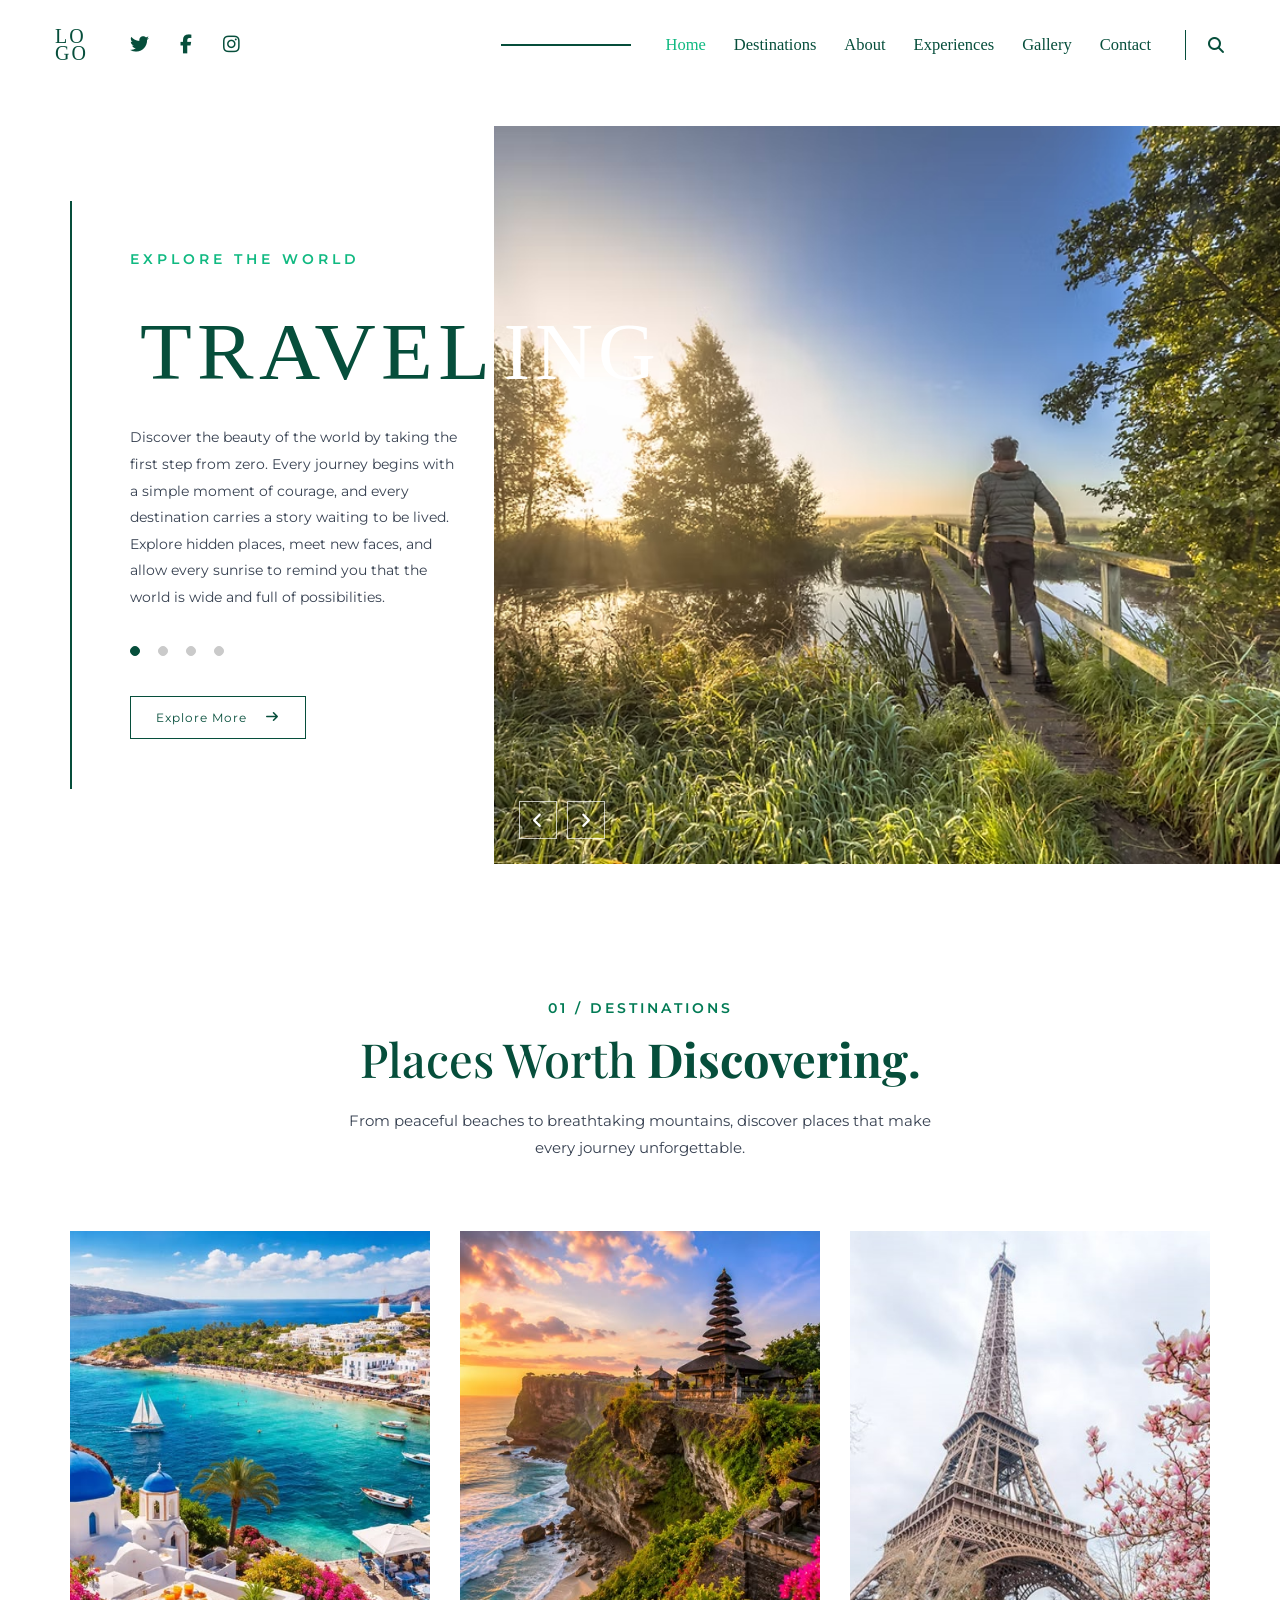
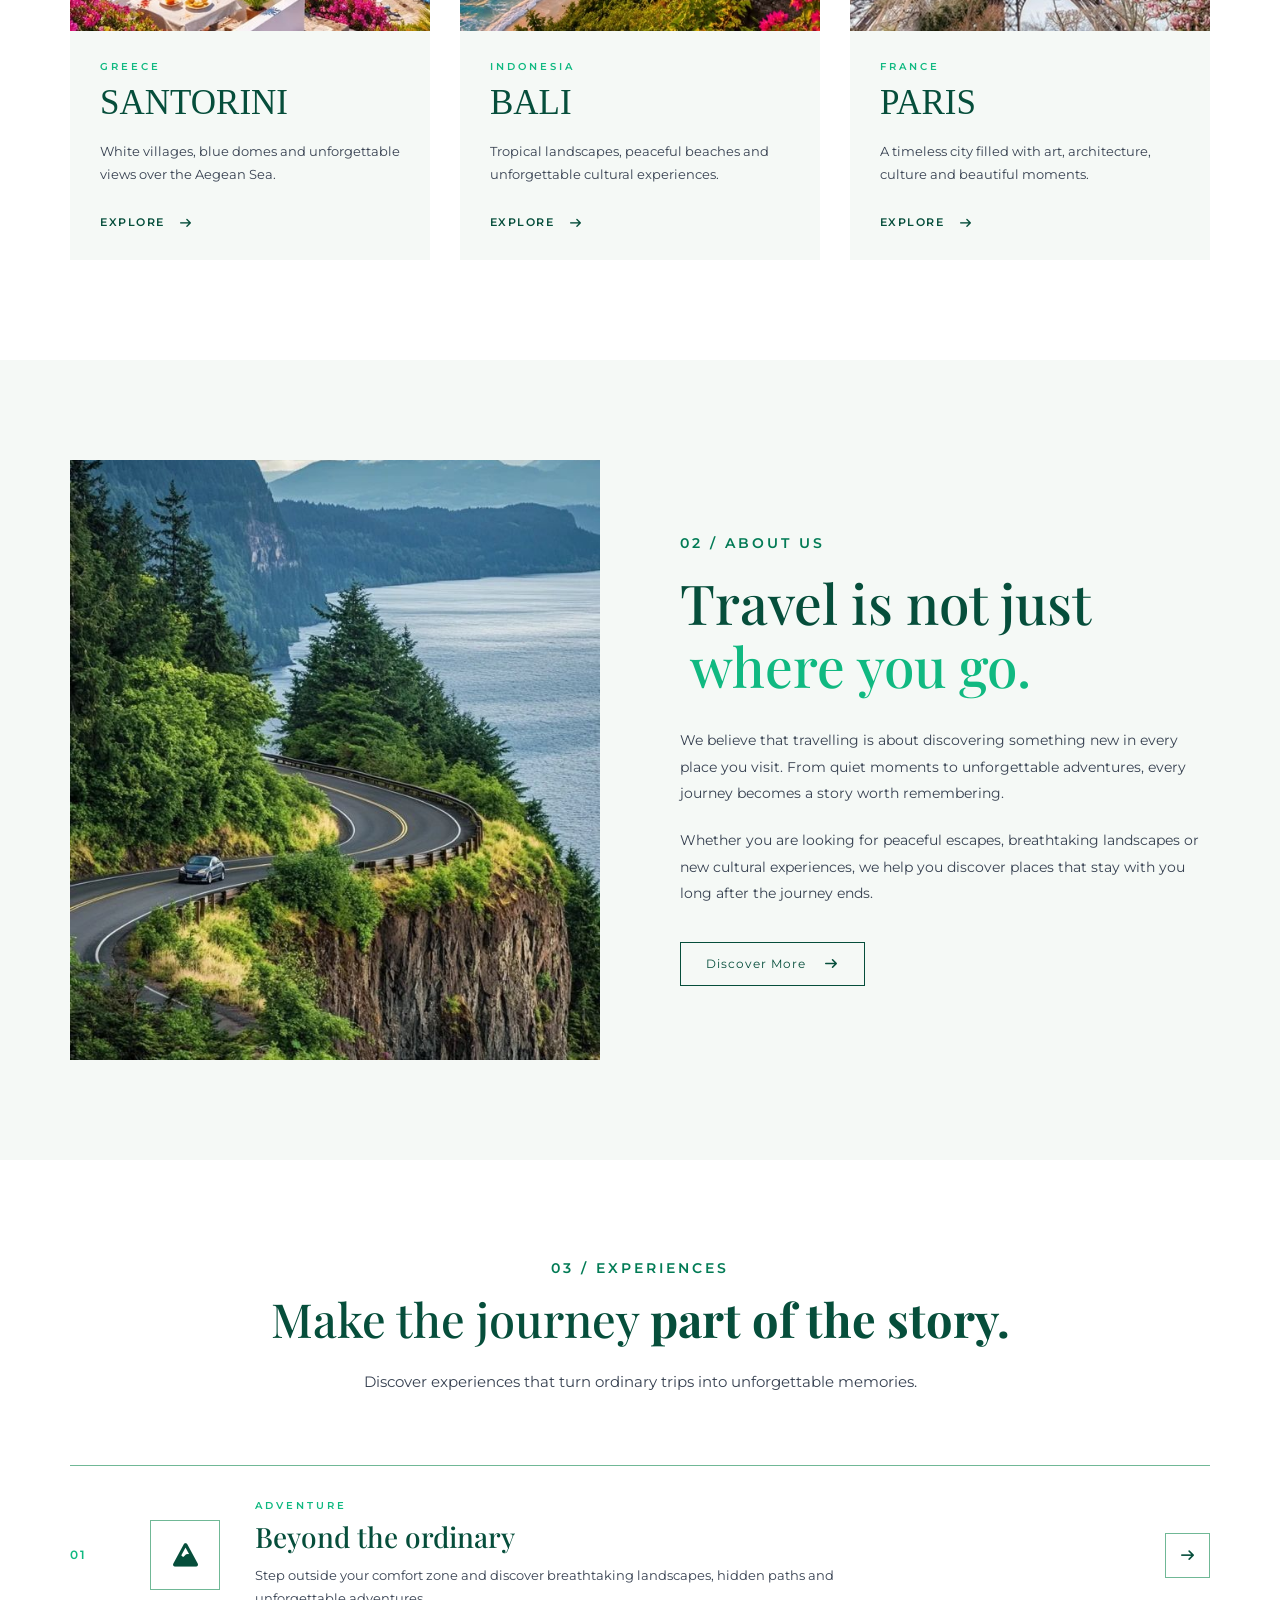
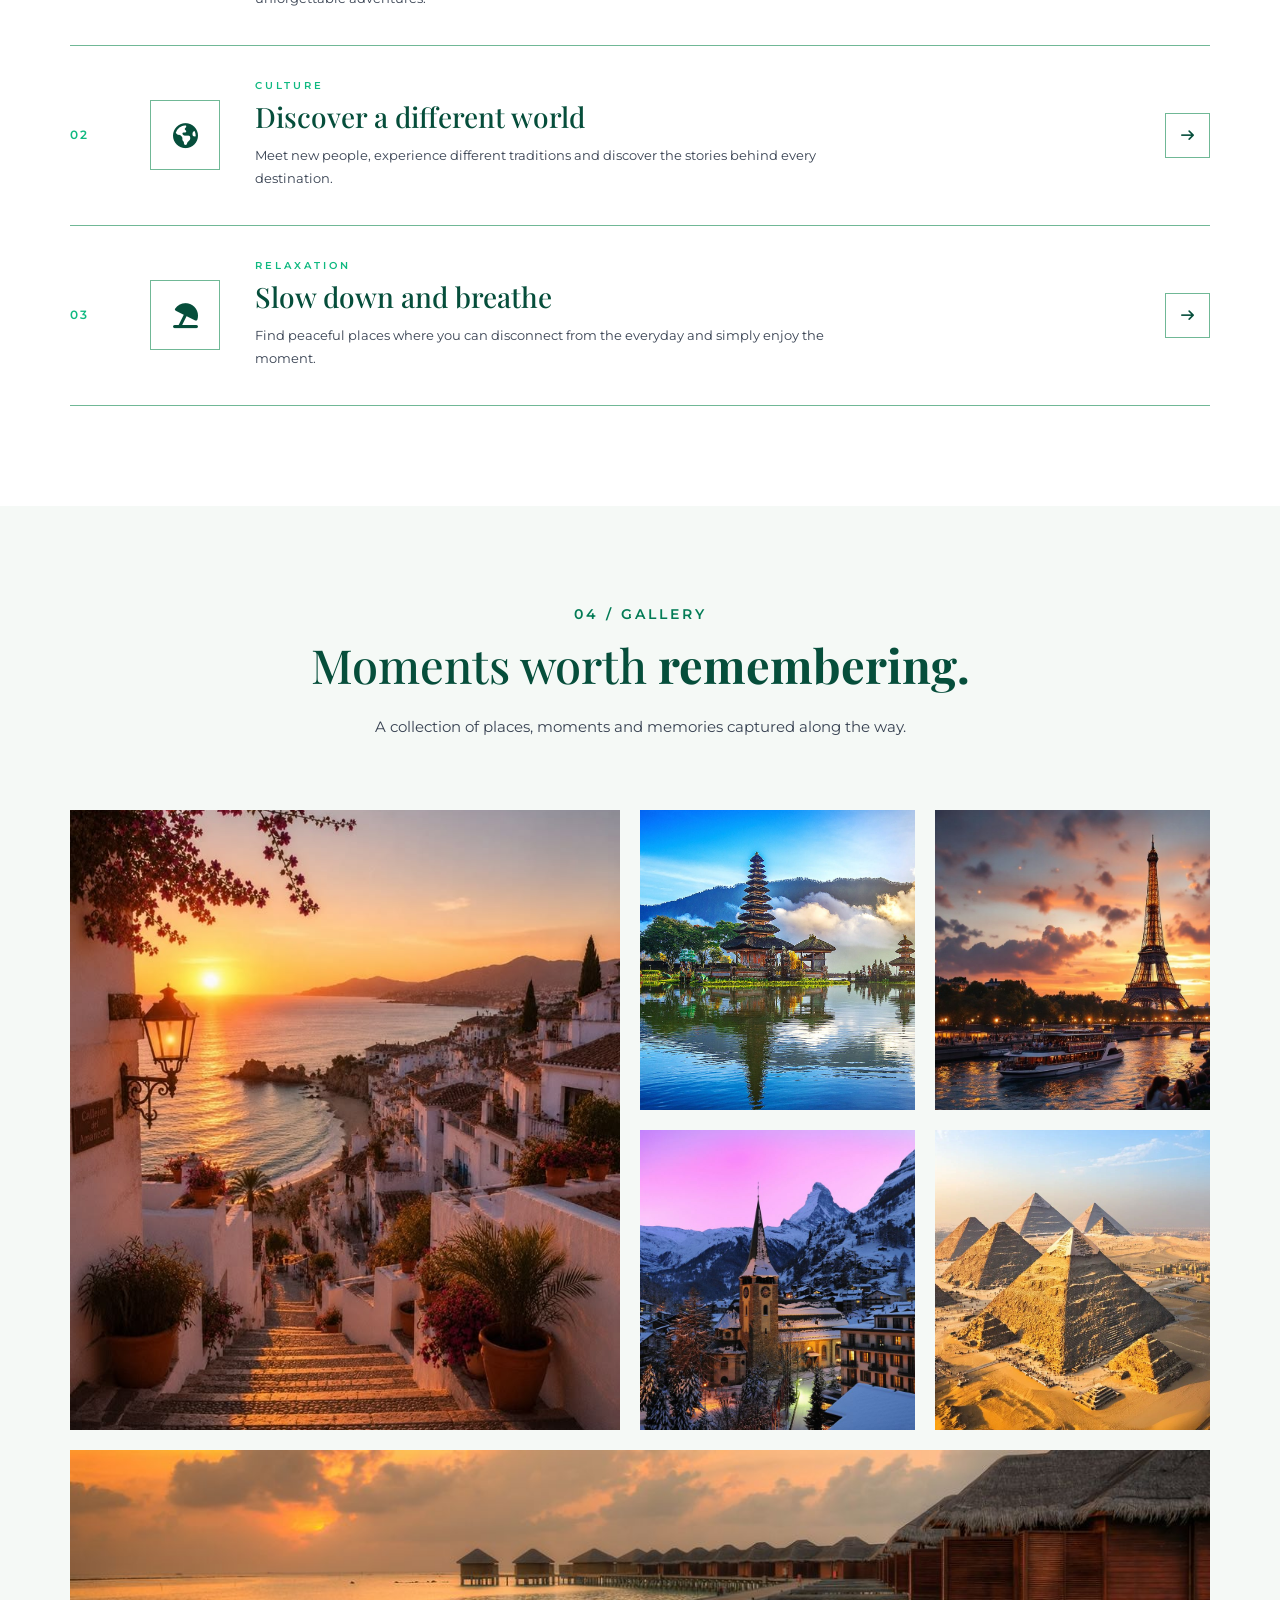
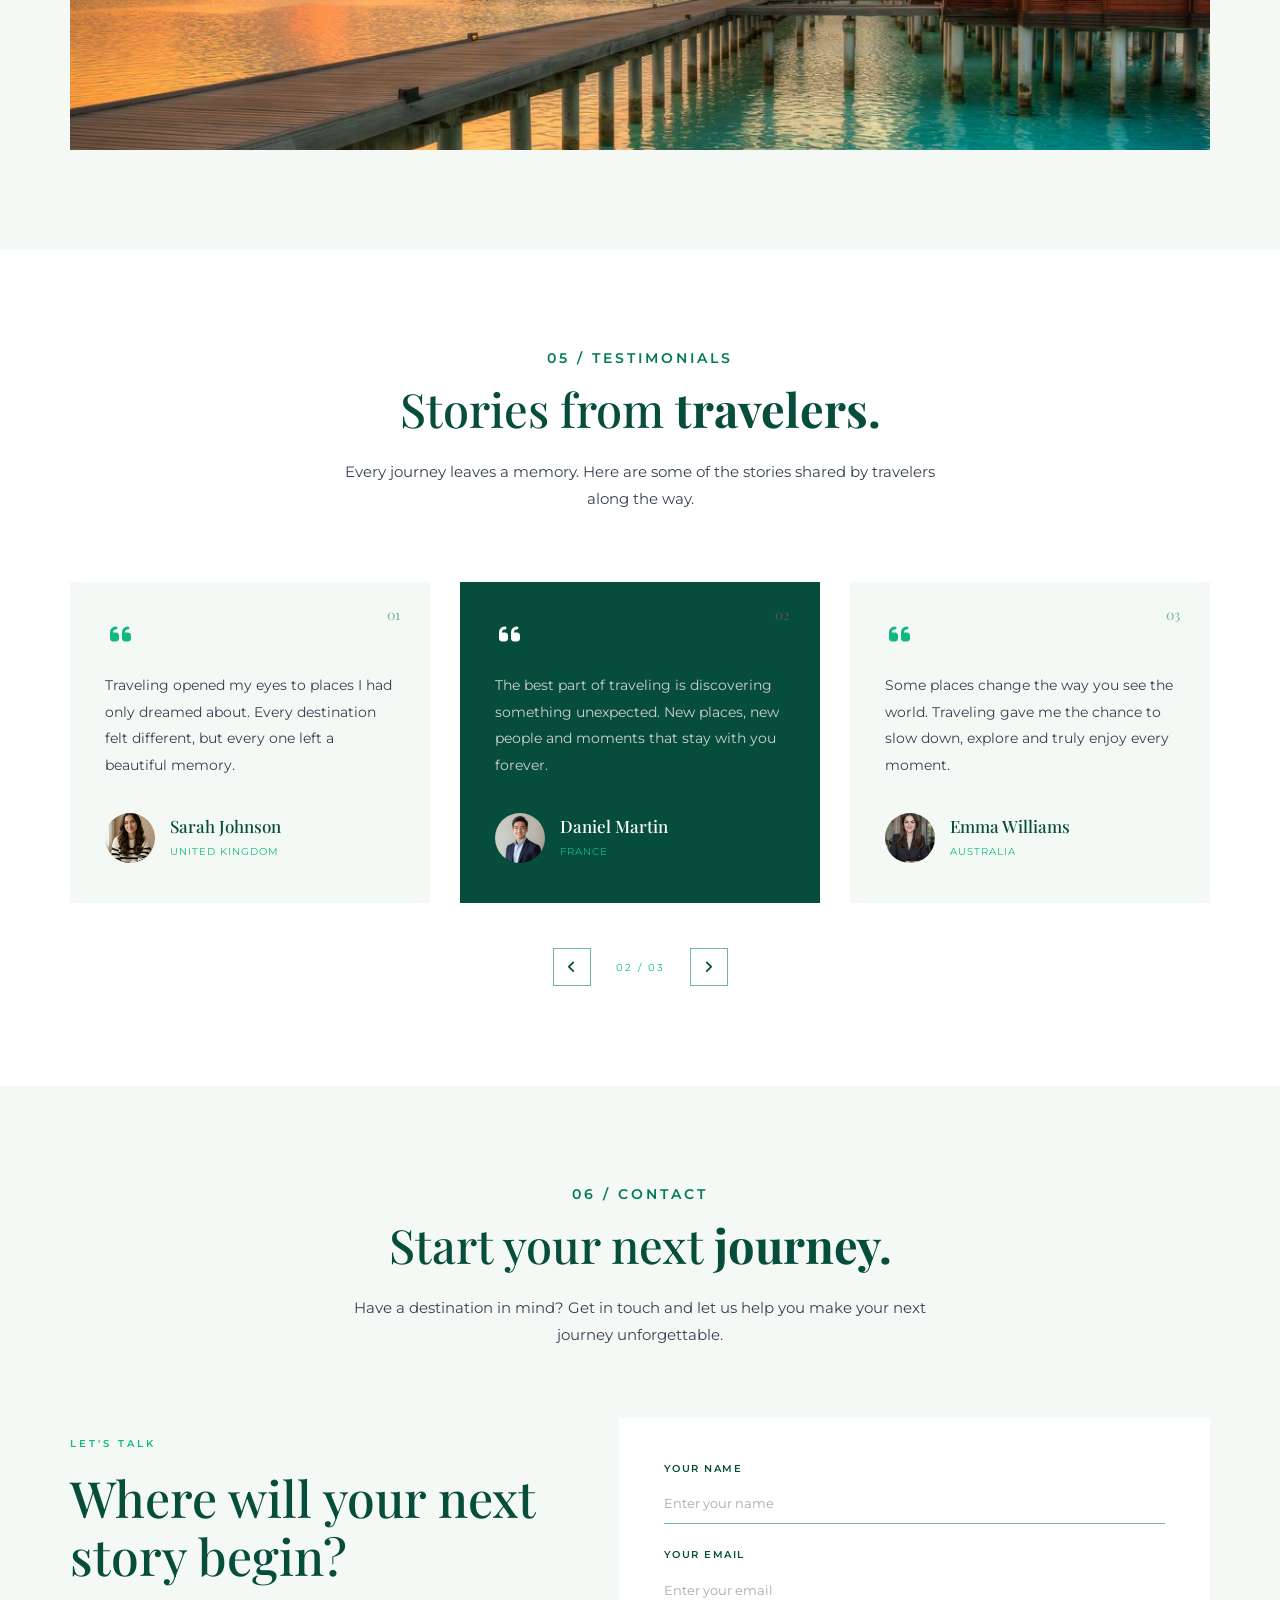
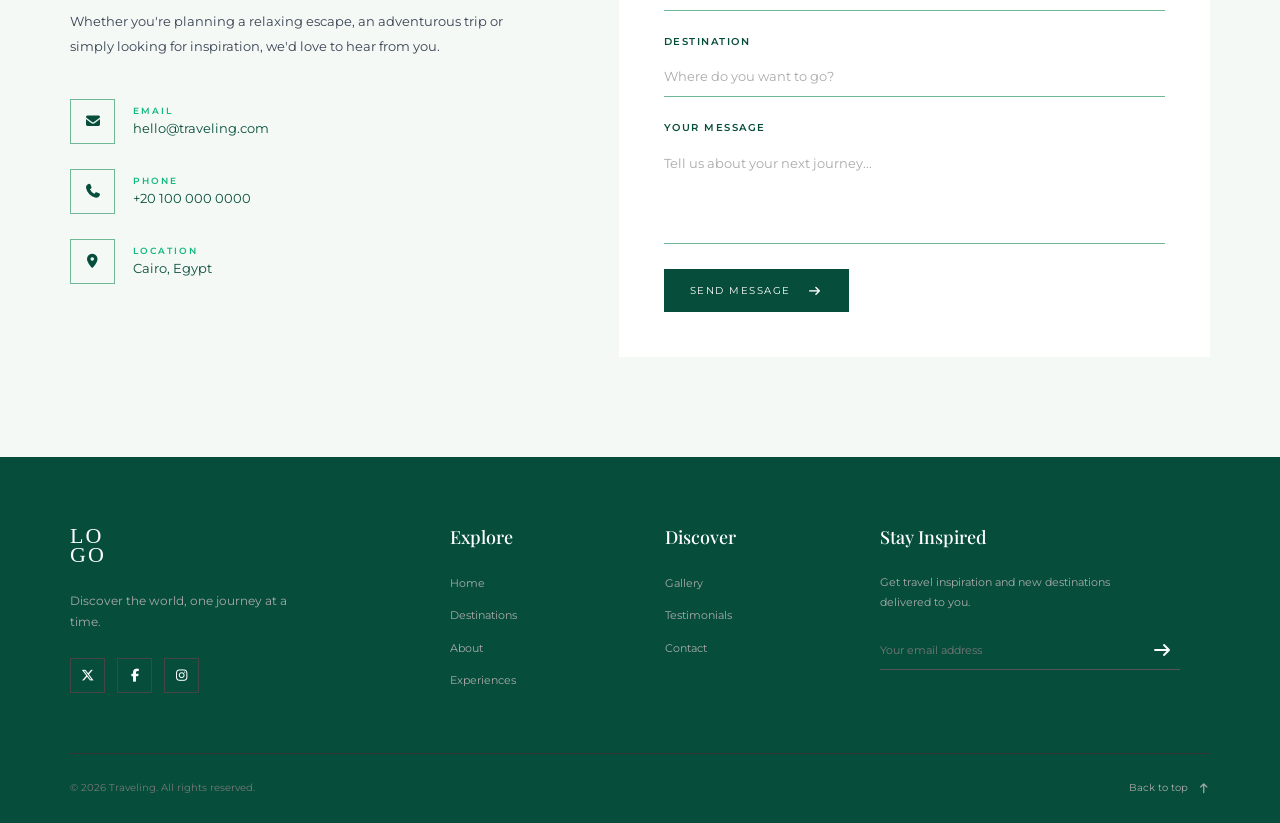
==== commit 08fbc181: "Update index.html" ====
--- a/index.html
+++ b/index.html
@@ -27,7 +27,7 @@
                 <div class="social-menu">
                     <i class="fa-solid fa-bars social-toggle"></i>
                     <div class="social-icons">
-                        <a href="#" aria-label="Twitter"><i class="fa-brands fa-x-twitter"></i></a>
+                        <a href="#" aria-label="Twitter"><i class="fa-brands fa-twitter"></i></a>
                         <a href="#" aria-label="Facebook"><i class="fa-brands fa-facebook-f"></i></a>
                         <a href="#" aria-label="Instagram"><i class="fa-brands fa-instagram"></i></a>
                     </div>
@@ -507,4 +507,4 @@
 
 </body>
 
-</html>+</html>
--- a/Css/style.css
+++ b/Css/style.css
@@ -244,7 +244,7 @@
 
 .landing-text h1 {
   color: var(--dark-color);
-  padding-left: 70px;
+  padding-left: 10px;
   font-size: 100px;
   font-weight: 400;
   line-height: 0.8;
@@ -1281,4 +1281,4 @@
 
 .footer-bottom>a i {
   font-size: 10px;
-}+}
